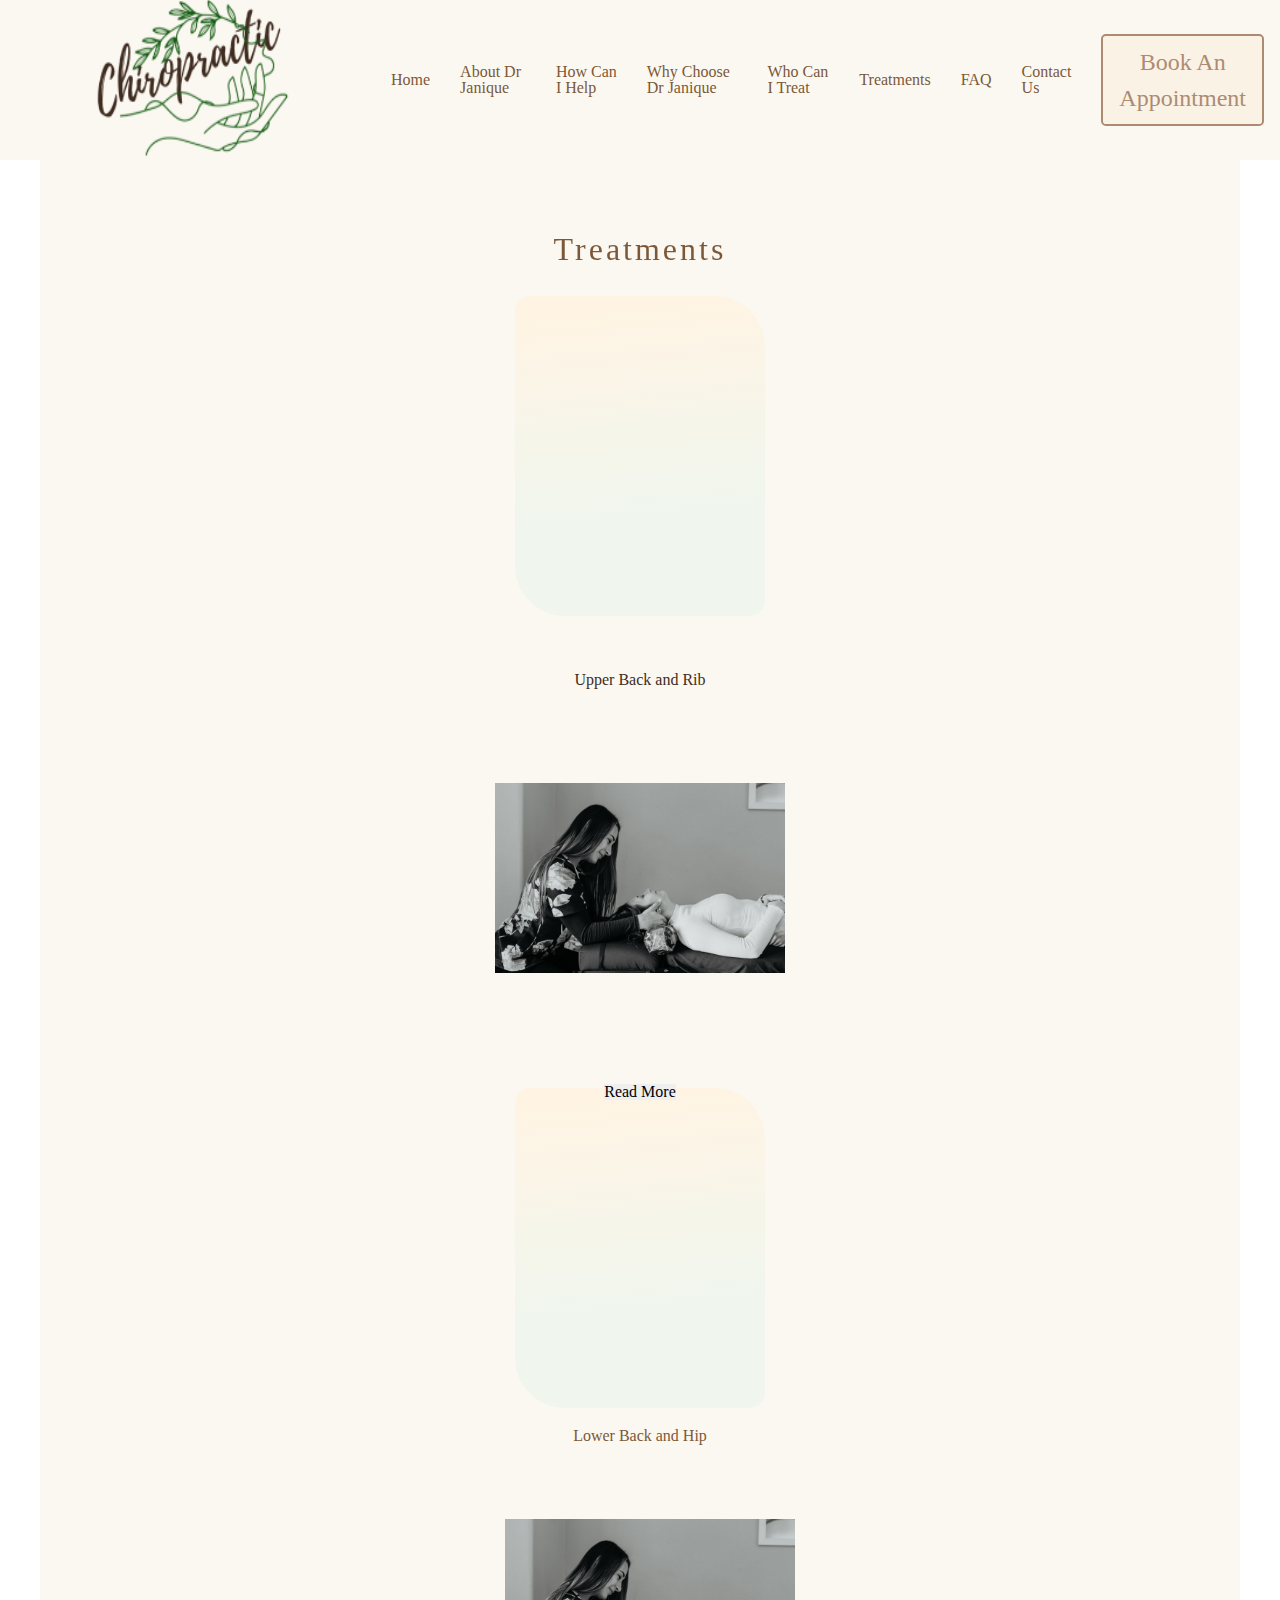
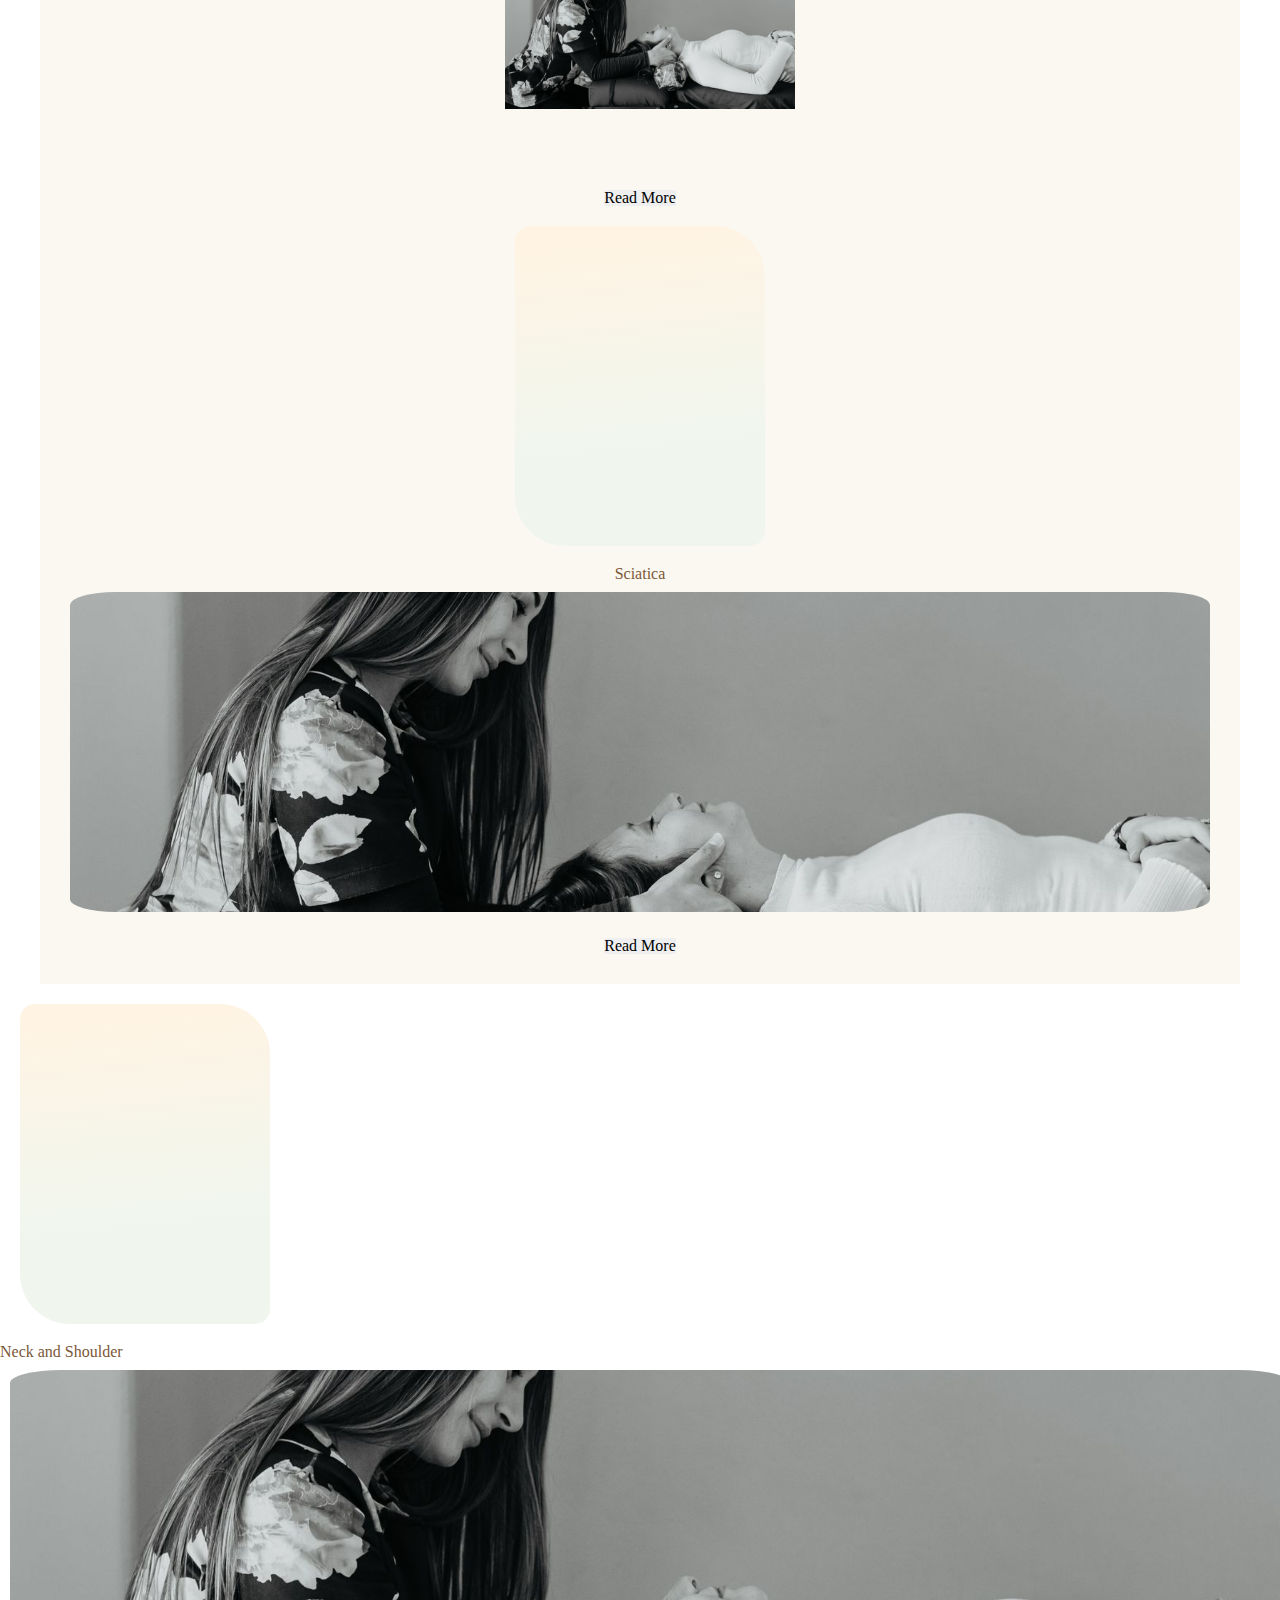
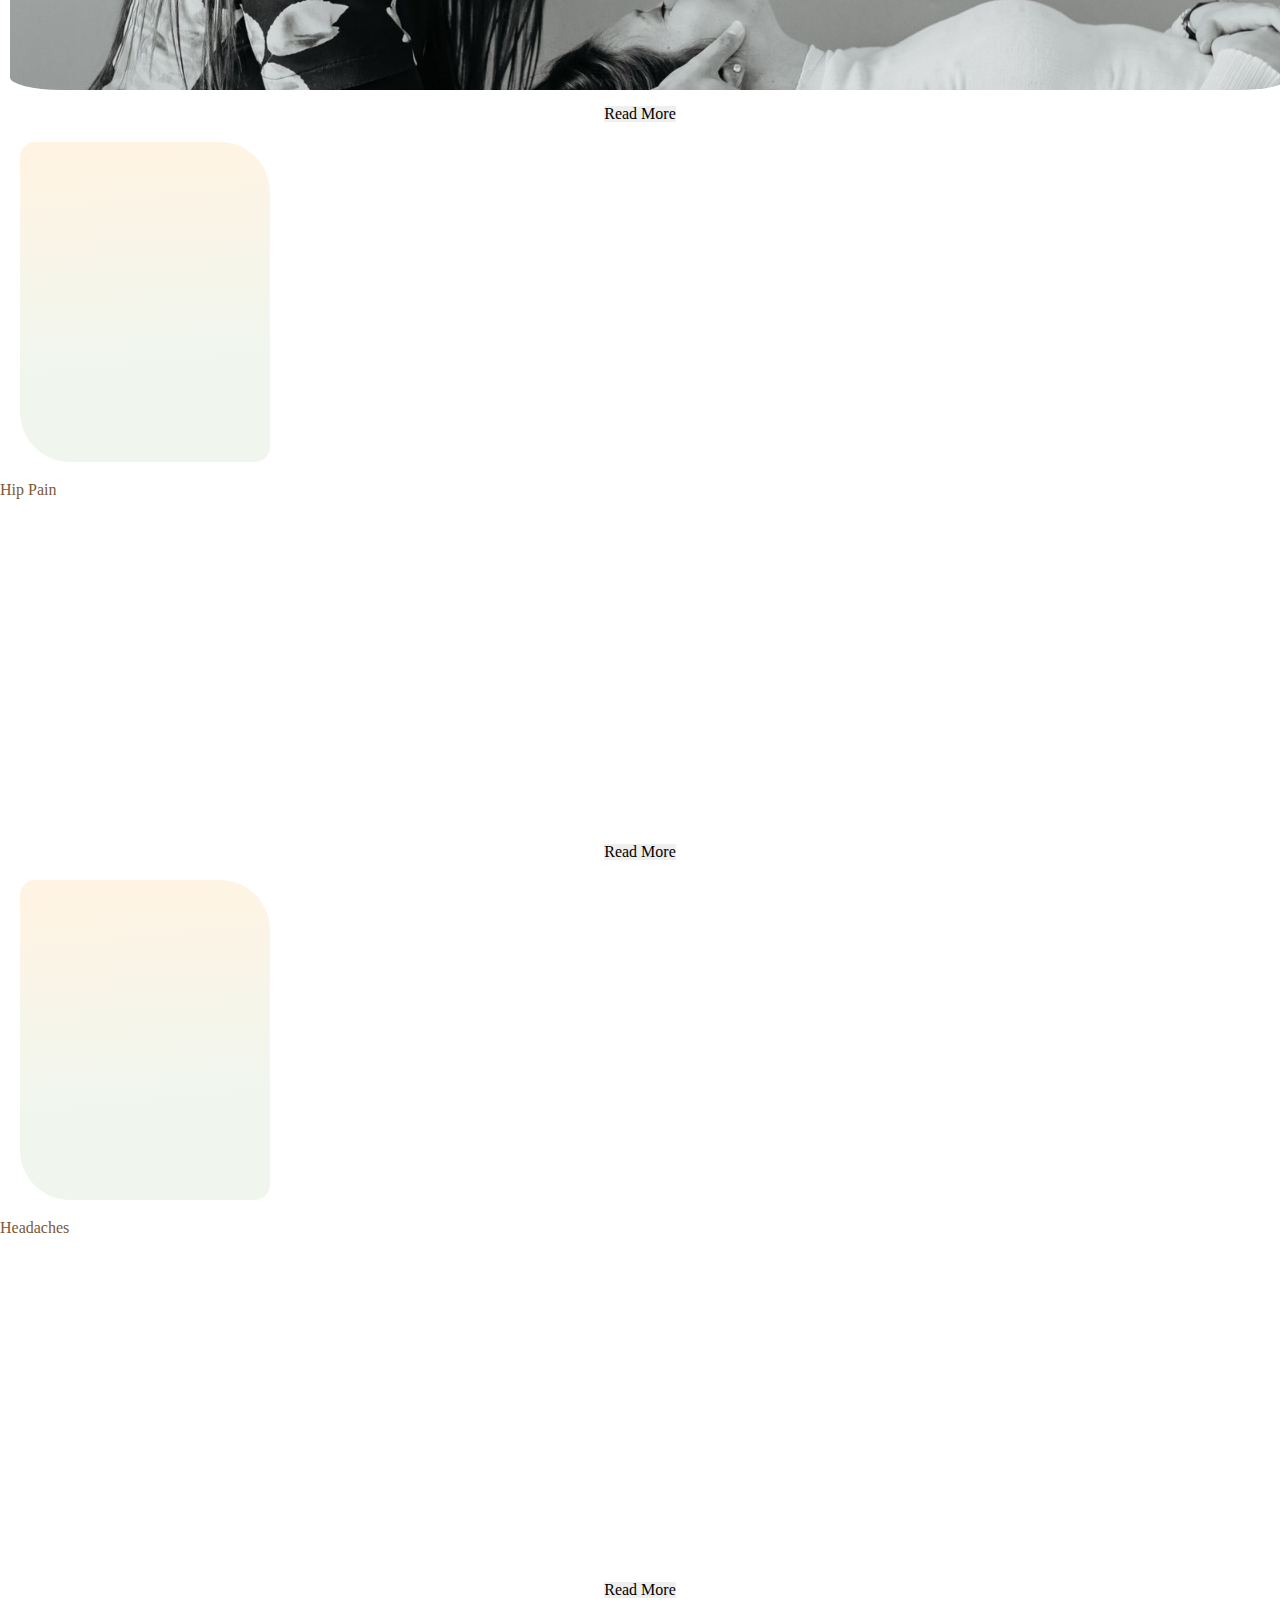
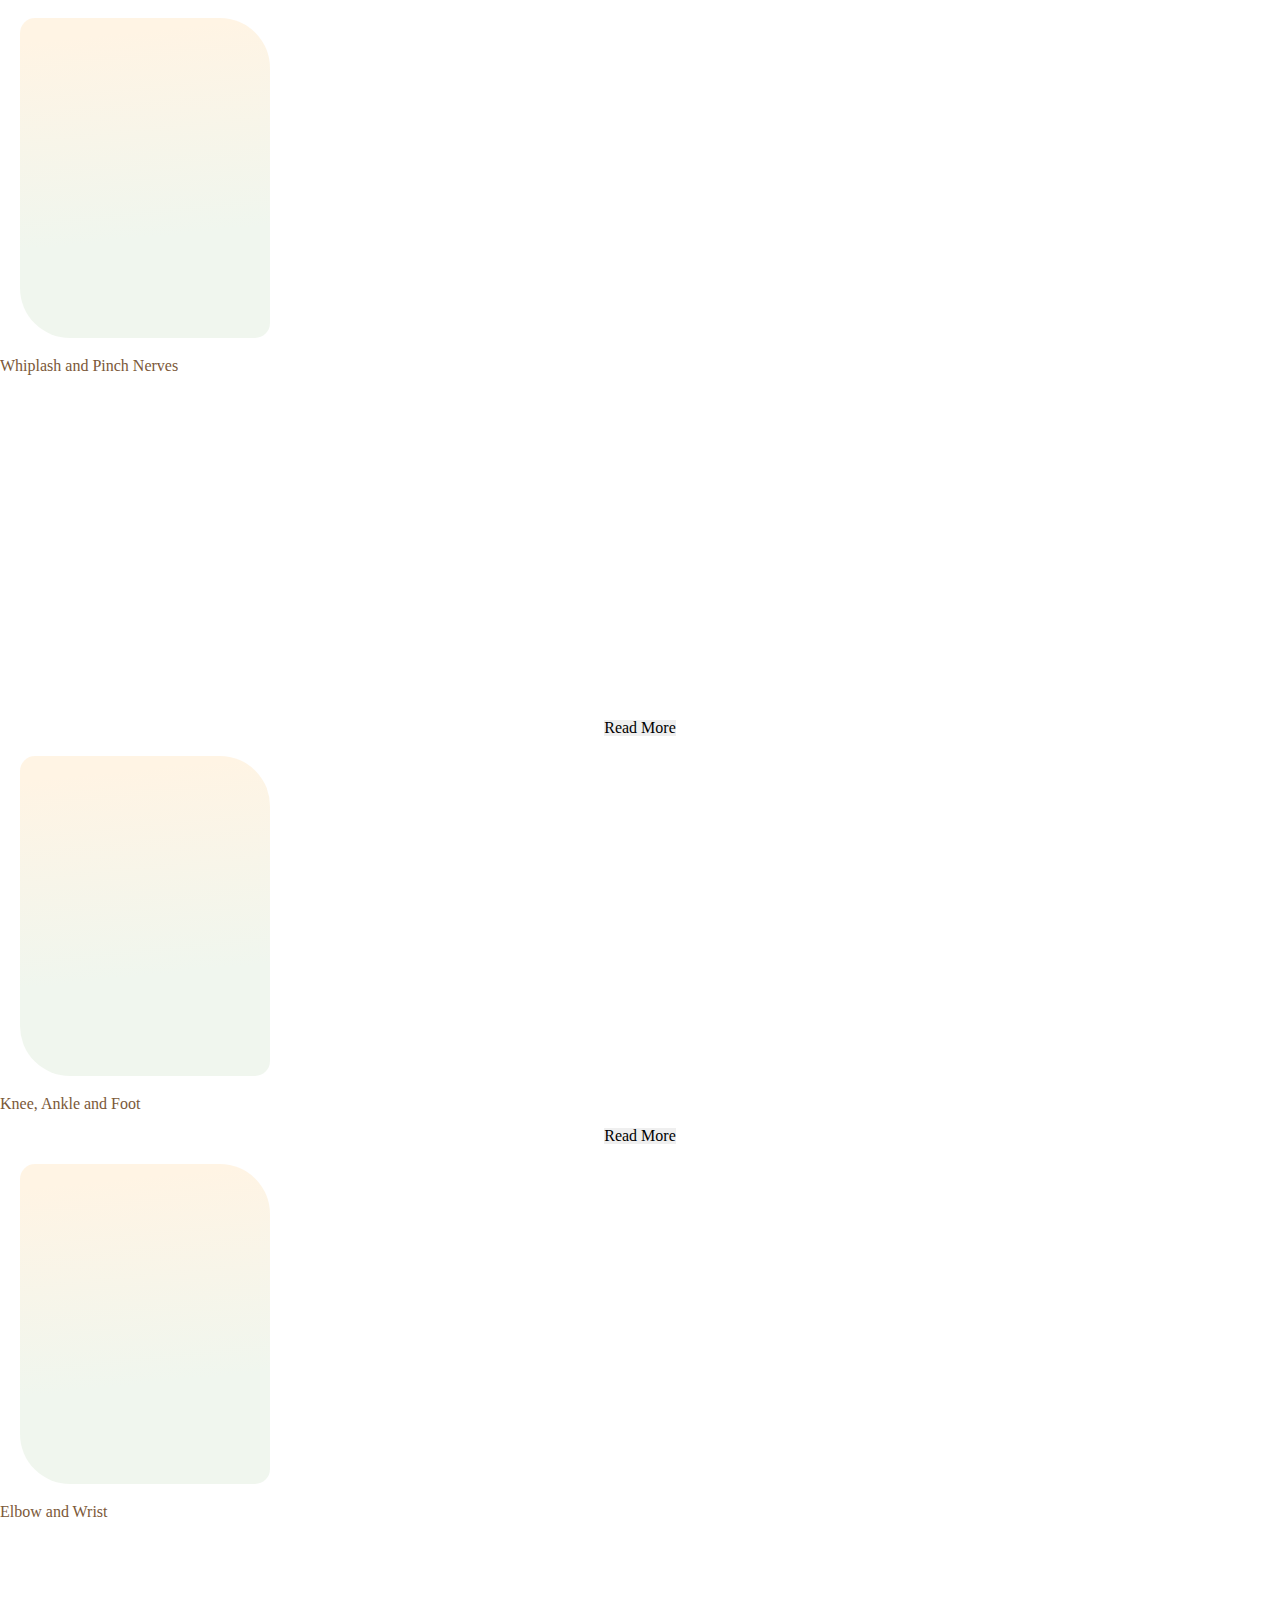
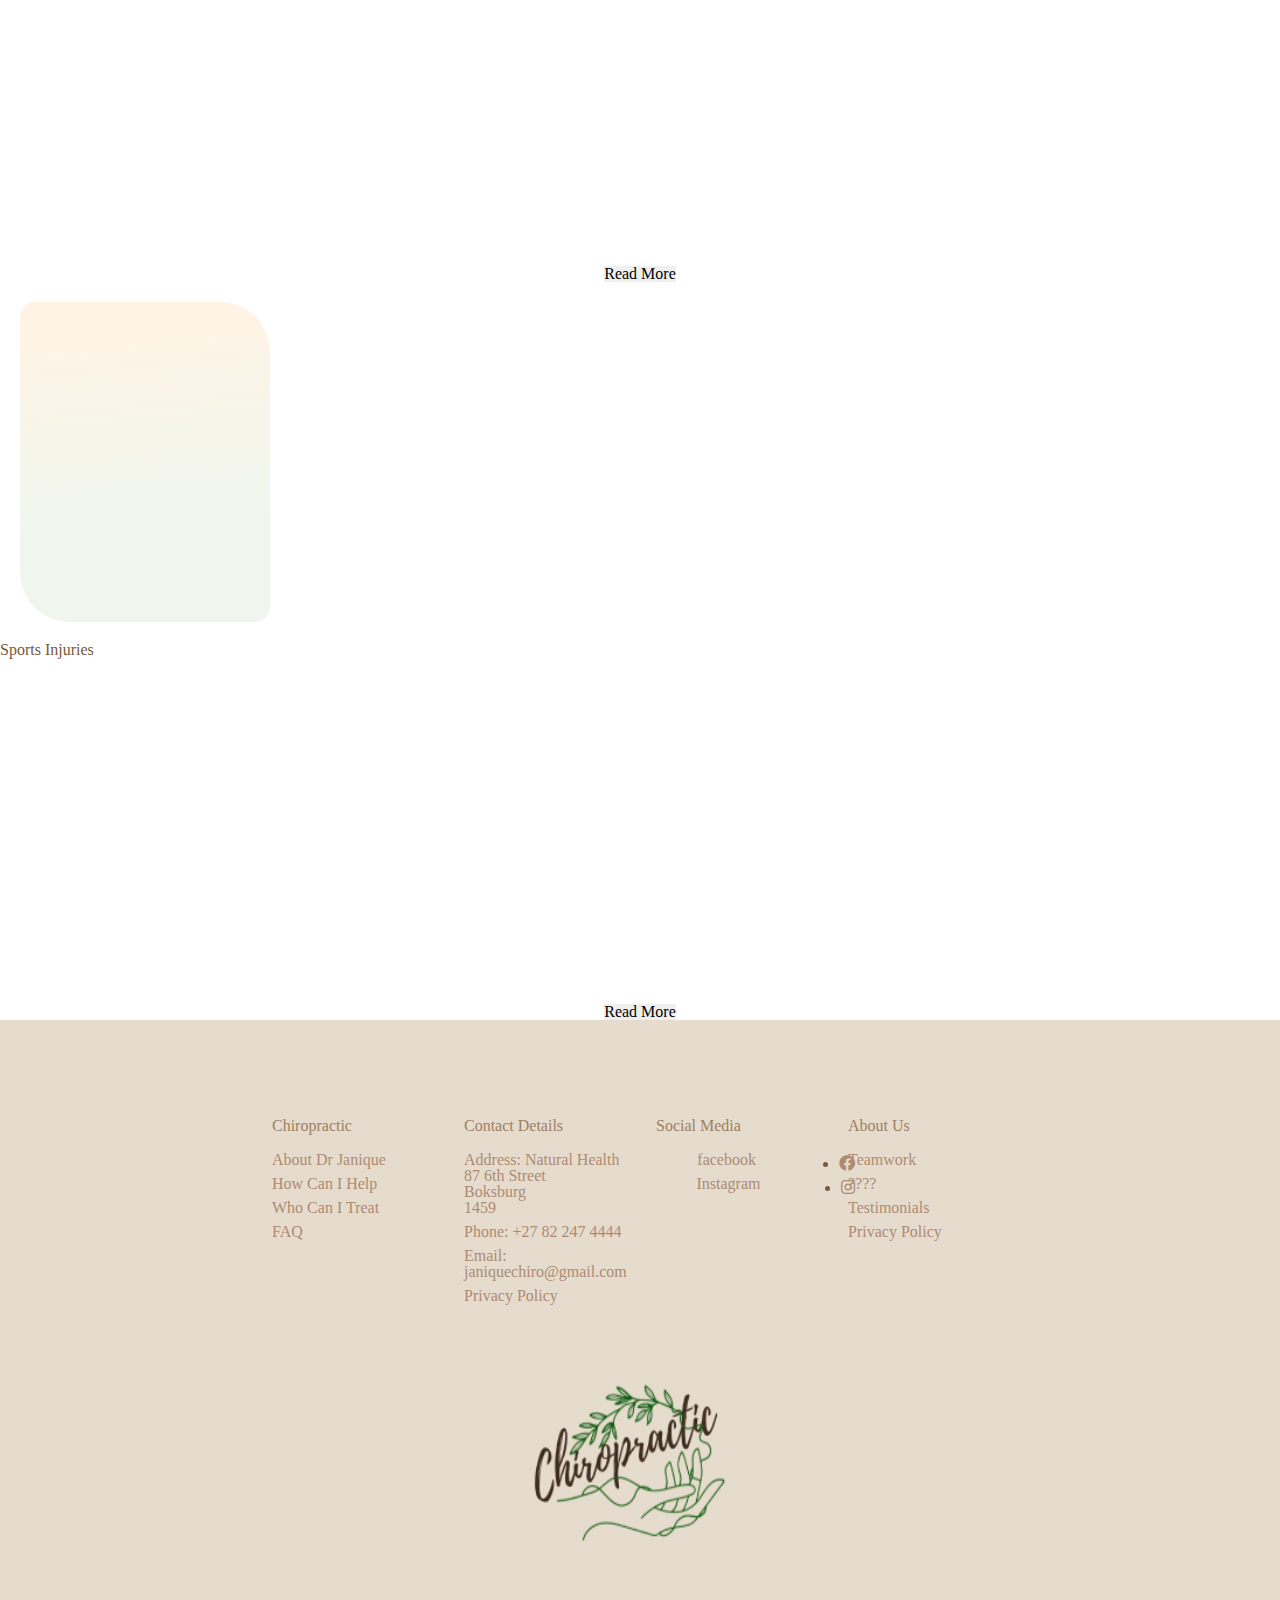
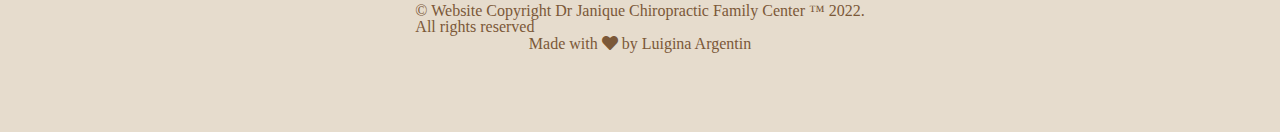
==== treatments.html @ 2810398e "Add boiler plate" ====
<!DOCTYPE html>
<html lang="en">
<head>
    <meta charset="UTF-8">
    <meta http-equiv="X-UA-Compatible" content="IE=edge">
    <meta name="viewport" content="width=device-width, initial-scale=1.0">
    <title>Chiro Website</title>
      

    <link rel="stylesheet" href="https://cdnjs.cloudflare.com/ajax/libs/twitter-bootstrap/4.6.0/css/bootstrap.min.css">
    <link rel="stylesheet" href="https://cdnjs.cloudflare.com/ajax/libs/font-awesome/5.15.4/css/all.min.css">
    <link rel="stylesheet" href="styles.css">
   
</head>

<div>
    <header>
        <!--Navbar Section-->
        <nav class="navbar">
            <div class="navbar__container">
                <a href="#home" id="navbar__logo">
                    <img id="logo" src="images/logo.png" alt="">
                </a>
                <div class="navbar__toggle" id="mobile--menu">
                    <span class="bar"></span>
                    <span class="bar"></span>
                    <span class="bar"></span>
                </div>
                <ul class="navbar__menu">
                    <li class="navbar__item">
                        <a href="#home" class="navbar__links" id="home-page">Home</a>
                    </li>
                    <li class="navbar__item">
                        <a href="#about" class="navbar__links" id="about-page">About Dr Janique</a>
                    </li>
                    <li class="navbar__item">
                        <a href="#how-can-i-help" class="navbar__links" id="how-can-i-help"> How Can I Help</a>
                    </li>
                    <li class="navbar__item">
                        <a href="#why-choose-dr-janique" class="navbar__links" id="why-choose-dr-janque">Why Choose Dr Janique</a>
                    </li>                                
                    <li class="navbar__item">
                        <a href="#who-can-i-treat" class="navbar__links" id="who-can-i-treat">Who Can I Treat</a>
                    </li> 
                    <li class="navbar__item">
                      <a href="index.html" class="navbar__links" id="treatments">Treatments</a>
                    </li> 
                    <li class="navbar__item">
                        <a href="#faq" class="navbar__links" id="faq">FAQ</a>
                    </li>
                    <li class="navbar__item">
                        <a href="#contact-details" class="navbar__links" id="contact-us">Contact Us</a>
                    </li>                           

                    <li class="btn btn-lg appointment__btn">
                        <a href="#book-an-appointment" class="" id="book-an-appointment">Book An Appointment</a>
                    </li>
                </ul>     
            </div>
        </nav> 
    </header>  
</div>





<!-- Services Section -->

<services>
    <div id="container"</div>
        <div class="main__content"</div>
        <h2>Treatments</h2>
            <div class="services"</div>
                <div class="services__wrapper"></div>
                <div class="services__wrapper--images">
                </div>

    <div class="services__card"></div>
        <p>Upper Back and Rib</p>
            <div class="services__images" id="images" src="images/spine-hip.png" alt="Spine"></div>     
                <div class="services__btn"><button>Read More</button></div>   
    </div>           
            
    
    <div class="services__card"></div>
        <p>Lower Back and Hip</p>
            <div class="services__images" img id="images" src="images/lower-back.jpg" alt="Lower Back"></div>     
                <div class="services__btn"><button>Read More</button></div>
    </div>

    <div class="services__card"></div>
        <p>Sciatica</p>
            <div class="services__images" img id="images" src="images/lower-back-hips.jpg" alt="Lower Back Hips"></div>     
                <div class="services__btn"><button>Read More</button></div>
    </div>
</div>
</services>

<!-- Services Sub -->
    <services__sub>
<div id="services__sub">          
    <div class="services__card"></div>
        <p>Neck and Shoulder</p>
            <div class="services__images" img id="images" src="images/neck-adjust.jpg" alt="Neck Adjustment"></div>     
                <div class="services__btn"><button>Read More</button></div>
    </div> 
            
    <div class="services__card"></div>
        <p>Hip Pain</p>
            <div class="services__images" img id="services" src="images/" alt="Hip Pain"></div>     
                <div class="services__btn"><button>Read More</button></div>
    </div>

    <div class="services__card"></div>
        <p>Headaches</p>
            <div class="services__images" img id="services" src="images/" alt="Headaches"></div>     
                <div class="services__btn"><button>Read More</button></div>
    </div>
 
    <div class="services__card"></div>
        <p>Whiplash and Pinch Nerves</p>
            <div class="services__images" img id="services" src="images/" alt="Whiplash and Pinched Nerves"></div>     
                <div class="services__btn"><button>Read More</button></div>
    </div>

    <div class="services__card"></div> 
        <p>Knee, Ankle and Foot</p>
            <div class="images" img id="services" src="images/" alt="Knee, Ankle and Foot"></div>  
                <div class="services__btn"><button>Read More</button></div>
    </div>
            
    <div class="services__card"></div>
        <p>Elbow and Wrist</p>
            <div class="services__images" img id="service" src="images/" alt="Elbow and Wrist"></div>     
                <div class="services__btn"><button>Read More</button></div>
    </div>

    <div class="services__card"></div>
        <p>Sports Injuries</p>
            <div class="services__images" img id="services" src="images/" alt="Sports Injuries"></div>     
                <div class="services__btn"><button>Read More</button></div>
    </div>
    </services__sub> 

</services>



    <!-- Footer Section -->
    <footer class="footer__container">
        <div class="footer__links">
            <div class="footer__link--wrapper">
                <div class="footer__link--items">
                    <h5>Chiropractic</h5>
                    <a href="/sign-up">About Dr Janique</a>
                    <a href="/sign-up">How Can I Help</a>
                    <a href="/sign-up">Who Can I Treat</a>
                    <a href="/sign-up">FAQ</a>
                </div>
                <div class="footer__link--items">
                    <h5>Contact Details</h5>
                    <a href="/sign-up">Address:  Natural Health <br> 87 6th Street <br> Boksburg <br> 1459</a>
                    <a href="/sign-up">Phone:    +27 82 247 4444</a>
                    <a href="/sign-up">Email:    janiquechiro@gmail.com</a>
                    <a href="/sign-up">Privacy Policy</a>
                </div>
            </div>

            <div class="footer__link--wrapper">
                <div class="footer__link--items">
                    <h5>Social Media</h5>
                    <ul class="social__icons">
                        <a href="/">facebook</a>
                        <li><a href="https://www.facebook.com" target="_blank"><i class="fab fa-facebook"></i></a></li>
                    </ul>
                    <ul class="social__icons">
                        <a href="/">Instagram</a>
                        <li><a href="https://www.instagram.com" target="_blank"><i class="fab fa-instagram"></i></a></li>
                   </ul>

                    
                
                </div>
                
                <div class="footer__link--items">
                    <h5>About Us</h5>
                    <a href="/sign-up">Teamwork</a>
                    <a href="/sign-up">????</a>
                    <a href="/sign-up">Testimonials</a>
                    <a href="/sign-up">Privacy Policy</a>       
                </div>
            </div>
        </div>

        <!-- <section class="social__media">
            <div class="social__media--wrap"> -->
                <div class="footer__logo">
                    <a href="/" id="footer__logo">
                        <img id="logo" src="images/logo.png" alt="">
                    </a>
                </div>
                <p class="website__rights">&#169 Website Copyright Dr Janique Chiropractic Family Center &#x2122; 2022. <br> All rights reserved </p>
                <p>Made with <i class="fa fa-heart"></i> by Luigina Argentin</p>
                
              
               
                
                
                <!-- <div class="social__icons">
                    <a href="/" class="social__icon--link" target="_blank">
                        <i class="fab fa-website"></i>
                    </a>
                    <a href="/" class="social__icon--link" target="_blank">
                        <i class="fab fa-facebook"></i>
                    </a>
                    <a href="/" class="social__icon--link" target="_blank">
                        <i class="fab fa-instagram"></i>
                    </a>
                </div> -->


            </div>    
        </section>    
    </footer>
<script src="https://cdnjs.cloudflare.com/ajax/libs/jquery/3.5.1/jquery.slim.min.js"></script>
<script src="https://cdnjs.cloudflare.com/ajax/libs/popper.js/1.16.1/umd/popper.min.js"></script>
<script src="https://cdnjs.cloudflare.com/ajax/libs/twitter-bootstrap/4.6.0/js/bootstrap.min.js"></script>
<script src="app.js"></script>     
</body>
</html>
---- styles.css ----
/*
html5doctor.com Reset Stylesheet
v1.6.1
Last Updated: 2010-09-17
Author: Richard Clark - http://richclarkdesign.com
Twitter: @rich_clark
*/

html, body, div, span, object, iframe,
h1, h2, h3, h4, h5, h6, p, blockquote, pre,
abbr, address, cite, code,
del, dfn, em, img, ins, kbd, q, samp,
small, strong, sub, sup, var,
b, i,
dl, dt, dd, ol, ul, li,
fieldset, form, label, legend,
table, caption, tbody, tfoot, thead, tr, th, td,
article, aside, canvas, details, figcaption, figure,
footer, header, hgroup, menu, nav, section, summary,
time, mark, audio, video {
    margin:0;
    padding:0;
    border:0;
    outline:0;
    font-size:100%;
    vertical-align:baseline;
    background:transparent;
}

body {
    line-height:1;
}

article,aside,details,figcaption,figure,
footer,header,hgroup,menu,nav,section {
    display:block;
}

nav ul {
    list-style:none;
}

blockquote, q {
    quotes:none;
}

blockquote:before, blockquote:after,
q:before, q:after {
    content:'';
    content:none;
}

a {
    margin:0;
    padding:0;
    font-size:100%;
    vertical-align:baseline;
    background:transparent;
}

/* change colours to suit your needs */
ins {
    background-color:#ff9;
    color:#000;
    text-decoration:none;
}

/* change colours to suit your needs */
mark {
    background-color:#ff9;
    color:#000;
    font-style:italic;
    font-weight:bold;
}

del {
    text-decoration: line-through;
}

abbr[title], dfn[title] {
    border-bottom:1px dotted;
    cursor:help;
}

table {
    border-collapse:collapse;
    border-spacing:0;
}

/* change border colour to suit your needs */
hr {
    display:block;
    height:1px;
    border:0;  
    border-top:1px solid #cccccc;
    margin:1em 0;
    padding:0;
}

input, select {
    vertical-align:middle;
}

@import url('https://fonts.googleapis.com/css2?family=Lato:ital,wght@0,400;0,700;1,400;1,700&display=swap');


/* @import url('https://fonts.googleapis.com/css2?family=Lato&display=swap');

@import url('https://fonts.googleapis.com/css2?family=Lato:ital@1&display=swap');

@import url('https://fonts.googleapis.com/css2?family=Lato:wght@700&display=swap');

@import url('https://fonts.googleapis.com/css2?family=Lato:ital,wght@1,700&display=swap'); */






* {    
    /* box-sizing: border-box; */
    margin: 0;
    padding: 0;
    border: 0;
    /* font-family: 
    "Arial, Helvetica, sans-serif";
    scroll-behavior: smooth; */
}
body {
    font-family: lato;
    color: #7b5838;

}

h2 {
    font-family: lato,
    text-transform: uppercase;
    Letter-spacing: 3px;
    color: #7b5838;
}





.navbar {
    background: #FBF8F1;
    height: 160px;
    display: flex;
    justify-content: center;
    align-items: center;
    font-size: 1rem;  
    position: sticky;
    top: 0;
    z-index: 999;
}
    
.navbar__container {
    display: flex;
    justify-content: space-between;
    height: 80px;
    z-index: 1;
    width: 100%;
    max-width: 1300px;
    margin: 0 auto;
}

#logo {
    height: 275px;
    width: 375px;
    border-radius: 100%;
}

#navbar__logo { 
    background-color: #FBF8F1;
    display: flex;
    align-items: center;
    cursor: pointer;
} 

.navbar__menu { 
    display: flex;
    align-items: center;
    list-style: none;  
}

.navbar__item {
    height: 90px;
    float: right;
    margin-right: 30px;
}

.navbar__links {
    color:  #7b5838;
    display: flex;
    align-items: center;
    justify-content: center;
    /* width: 80px; */
    text-decoration: none;
    height: 100%;
    transition: all 0.3s ease;
}

.navbar__btn {
    display: flex;
    justify-content: center;
    align-items: center;
    padding: 0 1rem;
    width: 50%;
}

.navbar__links:hover {
    color: #B99873;
    text-decoration: none;
    transition: all 0.3s ease;
}   

/* @media screen and (max-width: 960px) {
    .navbar__container {
        display: flex;
        justify-content: space-between;
        height: 80px;
        z-index: 1;
        width: 100%;
        max-width: 1300px;
        padding: 0;
    } 

    .navbar__menu {
        display: grid;
        grid-template-columns: auto;
        margin: 0;
        width: 100%;
        position: absolute;
        top: -1000px;
        opacity: 1;
        transition: all 0.5s ease;
        z-index: -1;
    }
        
    .navbar__menu.active {
        background: #dcd2c3;
        top: 100%;
        opacity: 1;
        transition: all 0.5s ease;
        z-index: 99;
        height: 80vh;
        font-size: 1.6rem;
    }  
        
    #navbar__logo {
        padding-left: 25px;
    }

    .navbar__toggle .bar {
        width: 25px;
        height: 3px;
        margin: 5px auto;
        transition: all 0.3s ease-in-out;
        background: #7b5838;
    }

    .navbar__item {
        width: 100%;
    }

    .navbar__links {
        text-align: center;
        padding: 2rem;
        width: 100%;
        display: table;
    }

    #mobile__menu {
        position: absolute;
        top: 20%;
        right: 5%;
        transition: translate(5%, 20%);
    }

    .navbar__toggle .bar {
        display: block;
        cursor: pointer;
    }  
    
    #mobile--menu.is-active .bar:nth-child(2) {
        opacity: 0;
    }

    #mobile--menu.is-active .bar:nth-child(1) {
    transform: translateY(8px) rotate(45deg);
    }

    #mobile--menu.is-active .bar:nth-child(3) {
        transform: translateY(-8px) rotate(-45deg);    
    }
} */

/* Hero Section */
.hero {
    background: #e6dccd;
    padding: 30px 0;
}

.hero__container {
    display: flex;
    flex-direction: column;
    justify-content: right;
    align-items: center;
    max-width: 1200px;
    margin: auto;
    height: 90%;
    text-align: center;
    padding: 30px;
}

.iframe__container {
    position: relative;
    width: 100%;
    padding-bottom: 56.25;
    height: 0;
}

.iframe__container iframe {
    position: absolute;
    top: 0;
    left: 0;
    width: 560%;
    height: 315%;
}    

.hero__heading {
    font-size: 60px;
    font-family: "Arial, Helvetica, sans-serif";
    margin-bottom: 46px;
    color: #7b5838;
}

.hero__heading span {
    background: #E7DCCD;
    background-size: 100%;
    -webkit-background-clip: text;
    -moz-background-clip: text;
    -webkit-text-fill-color: transparent;
    -moz-text-fill-color: transparent;
}

.hero__description {
    font-size: 40px;
    color: #7b5838;
    margin-top: 40px;
}



/* @media screen and (max-width: 768px) {
    .hero__heading {
        font-size: 60px;
        }

    .hero__description {
        font-size: 40px;
        }
} */

/* About Section */

#about {
    height: 850px;
    width: 100%;
    padding-left: 20px;
    background-color: red;
}

#left-about {
    padding-top: 50px;
    width: 23%;
    float: left;
}

#right-about {
    padding-top: 40px;
    width: 23%;
    float: right;
  }

#center-about {
    width: 50%;
    margin: 0 auto;
    
  }  


.left-about-heading {
    float: right;
    width: 90%;
    line-height: 20px;
    clear: both;
    margin-bottom: 50px;
}

.left-about-heading h2 {
    text-align: left;
}

.left-about-heading p {
    text-align: left;
}

.right-about-heading {
    width: 90%;
    float: left;
    line-height: 20px;
    clear: both;
    margin-bottom: 50px;
}

.right-about-heading h2 {
    text-align: right;
}

.right-about-heading p {
    text-align: right;
}
  
#intro {
    margin: 150px 0;
    text-align: center;
    font-size: 80px;
    font-weight: 400%;
    padding-top: 30px;
    padding-bottom: 20px;
}

#circle-container {
    width: 750px;
    height: 750px;
    padding: 20px;
    border-style: solid;
    border-color: #cccccc;
    border-width: 3px;
    border-radius: 50%;
    margin: 0 auto; 
} 

#circle-cover-bg {
    background: url("images/DrJanique.jpg") no-repeat center center;
    height: 100%;
    width: 100%;
    border-radius: 50%;
}


/* Information Section */

#info__heading h2 {
    text-align: center;
    font-size: 40px;
    color: #7b5838;
    margin-top: 40px;
    } 

#images {
    background-image: url("images/Adjustment.jpg");
    background-repeat: no-repeat;
    background-size: 100%;
    background-position: center;
    width: 100%;
    }

.info__images {
    width: 100%;
    height: 800px;
    float: left;
    padding: 30px 0 0 10px;
    text-align: center;
    margin: 2px;                     
    }   
    
#info__sub div{
    color: #7b5838;
    background-color: rgba (0,0,0,.06);
    width: 16%;
    height: 300px;
    float: left;
    padding-top: 30px;
    padding-left: 0px;
    text-align: center;
    margin: 2px;   
    }
 

/* Services Section */

#container {
    background-color: #FBF8F1;
    display: flex;
    flex-direction: column;
    justify-content: right;
    align-items: center;
    max-width: 1200px;
    margin: auto;
    height: 90%;
    text-align: center;
    padding: 30px;
} 


.main__content h2 {
    text-align: center;
    font-size: 40px;
    color: #7b5838;
    margin-top: 40px;
    } 


.services{
    color: #3f2c21;
    width: 100%;
    height: 800px;
    display: grid;
    grid-template-columns: 80px 200px auto; 
    justify-content: space-evenly;
    gap: 20px;      
    display: flex;
    flex-direction: column;
    justify-content: center;
    align-items: center;
}

.services__wrapper {
    display: grid;
    grid-template-columns: auto;
    grid-template-rows: auto;
} 

.services__wrapper--images {
    margin: 0 auto;
    width: 100%;
}

.services__card {
    margin: 20px;
    height: 200px;
    width: 250px;
    border-radius: 15px 50px;
    text-align: bottom;
    flex-flow: row wrap;
    justify-content: space-between;
    align-items: center;
    align-content: space-between;
    height: 35%;
    padding: 10rem 0;
    background-image: linear-gradient( 174.2deg,  rgba(255,244,228,1) 7.1%, rgba(240,246,238,1) 67.4%); 
    transition: 0.3s ease-in;
} 

.services__images {   
    margin: 10px;
    border-radius: 4%;
    display: flex;
    flex-flow: row wrap;
    justify-content: space-between; 
    align-items: grid;
    align-content: space-between;
    height: 35%;
    padding: 10rem 0;
    flex-direction: column; 
    justify-content: center;   
} 

.services__images:hover {
    background-size: 100%;
}


.services__card p {
    text-align: top;
    margin-top: 10px;
    font-size: 16px;
} 

.services__btn {
    display: flex;
    justify-content: center;
    margin-top: 16px;
}

.services__card button {
    color: #3f2c21;
    padding: 5px 10px;
    border: none;
    outline: none;
    border-radius: 4px;
    background: #dcd2c3;
    font-size: 1rem;
}



.services__card button:hover {
    cursor: pointer;
}

.services__card:hover {
    transform: scale(1.075);
    transition: 0.3s ease-in;
    cursor: pointer;
}

#services__sub div {
    
.services__card:nth-last-child(1) {
    background-image: url(images/spine-hip.png);
}

.services__card:nth-last-child(2) {
    background-image: url(images/lower-back.jpg);
}   

.services__card:nth-last-child(3) {
   background-image: url(images/lower-back-hips.jpg);
}

.services__card:nth-last-child(4) {
    background-image: url(neck-adjustment.jpg);
}

.services__card:nth-last-child(5) {
  background-image: url();
}    

.services__card:nth-last-child(6) {
   background-image: url();
}

.services__card:nth-last-child(7) {
   background-image: url();
}

.services__card:nth-last-child(8) {
    background-image: url();
} 
}

/* @media screen and (max-width: 1300px) {
.services__wrapper {
    grid-template-columns: auto;
    }
}

@media screen and (max-width: 760px) {
.services__wrapper {
    grid-template-columns: auto;
    }
} */

/* Feature Section */
.main__content h1 {
    font-size: 2rem;
    background-color: #7b5838;  
    background-size: 100%;
    -webkit-background-clip: text;
    -moz-background-clip: text;
    -webkit-text-fill-color: transparent;
    -moz-text-fill-color: transparent;
    text-transform: uppercase;
    margin-bottom: 32px;
}

.main__content h2 {
    font-size: 2rem;
    background: #7b5838;  /* fallback for old browsers */
    background-size: 100%;
    -webkit-background-clip: text;
    -moz-background-clip: text;
    -webkit-text-fill-color: transparent;
    -moz-text-fill-color: transparent;
}

.main__content p {
    margin-top: 1rem;
    font-size: 1rem;
    font-weight: 500;
}

.appointment__btn {
    font-size: 1.5rem;
    color: #AD8B73;
    background-color: #faf3e5;
    border: 2px solid #AD8B73;
}

.appointment__btn a {
    color: #AD8B73;
    position: relative;
    z-index: 2;
    text-decoration: none;
}

.appointment__btn:hover {
    background-color: #f6e9cf;
}

.main__btn {
    color: #AD8B73;
    font-size: 1.5rem;
    background-color: #f6e9cf;
    border: 2px solid #AD8B73;
}

.main__btn a {
    color: #AD8B73;
    position: relative;
    z-index: 2;
    text-decoration: none;
}

.main__btn a:hover {
    color: #AD8B73;
}

.main__btn:hover {
    color: #AD8B73;
    background-color: #faf3e5;
    border: 2px solid #AD8B73;
}

.main__img--container {
    text-align: center;
}

.main__img--card {
    margin: 10px;
    height: 300px;
    width: 300px;
    border-radius: 4%;
    display: flex;
    flex-direction: column;
    justify-content: center;
}

#card-2 {
    background: #DFD9D2;  /* fallback for old browsers */
    background: -webkit-linear-gradient(to right, #DFD9D2, #979083);  /* Chrome 10-25, Safari 5.1-6 */
    background: linear-gradient(to right, #DFD9D2 #b29f94,); /* W3C, IE 10+/ Edge, Firefox 16+, Chrome 26+, Opera 12+, Safari 7+ */;
}

/* @media screen and (max-width: 1100px) {
    .main__container {
        display: grid;
        grid-template-columns: 1fr;
        align-items: center;
        justify-content: center;
        width: 100%;
        margin: 0 auto;
        height: 90%;
    } 

    .main__img--container {
        display: flex;
        justify-content: center;
    }

    .main__img--card {
        height: 425px;
        width: 425px;
    }

    .main__content {
        text-align: center;
        margin-bottom: 4rem;
    }

    .main__content h1 {
        font-size: 2.5rem;
        margin-top: 2rem;
    }

    .main__content h2 {
        font-size: 3rem;
    }

    .main__content p {
        margin-top: 1rem;
        font-size: 1.5rem;
    }
}

@media screen and (max-width: 480px) {
    .main__img--card {
        width: 250px;
        height: 250px;
    }

    .main__content h1 {
        font-size: 2rem;
        margin-top: 3rem;
    }

    .main__content h2 {
        font-size: 2rem;
    }

    .main__content p {
        margin-top: 2rem;
    }

    .main__btn {
        padding: 12px 36px;
        margin: 2.5rem 0;
    }
}  */

/* Footer CSS */  
.footer__container {
    background-color: #e6dccd;
    padding: 5rem 0;
    display: flex;
    
    flex-direction: column; 
    justify-content: center;
    align-items: center;
}

#footer__logo {
    height: 50%;
    width: 100%;
    border-radius: 100%;
    color: #FDF6EC;
    display: flex;
    align-items: center;
    cursor: pointer;
    text-decoration: none;
    font-size: 2rem;
}

.footer__links {
    width: 100%;
    max-width: 1000px;
    display: flex;
    justify-content: center;
}

.footer__link--wrapper {
    display: flex;
}

.footer__link--items {
    display: flex;
    flex-direction: column;
    align-items: flex-start;
    margin: 16px;
    text-align: left;
    width: 160px;
    box-sizing: border-box;
}

.footer__link--items h5 {
    margin-bottom: 16px;
    color: #9D8063;
}

.footer__link--items a {
    color: #AD8B73;
    text-decoration: none;
    margin-bottom: 0.5rem;
    transition: 0.3 ease-out;
}
   
.footer__link--items a:hover {
    color: #AD8B73;
    transition: 0.3 ease-out;
}

.social__icon--link {
    color: #C9B29C;
    font-size: 24px;
}

.social__media {
    max-width: 1000px;
    width: 100%;
}

.social__media--wrap {
    display: flex;
    justify-content: space-between;
    align-items: center;
    width: 90%;
    max-width: 1000px;
    margin: 40px auto 0 auto;
}

.social__icons {
    display: flex;
    justify-content: space-around;
    align-items: center;
    width: 240px;
}

.website__rights {
    color: #7b5838; 
}

/* @media screen and (max-width: 820px) {
    .footer__links {
        padding: 2rem;
    }
    #footer__logo {
        margin-bottom: 2rem;
    }
    
    .website__rights {
        margin-bottom: 2rem;
    }
    
    .footer__link--wrapper {
        flex-direction: column;
    }
    .social__media--wrap {
        flex-direction: column;
    }
}

@media screen and (max-width: 480px) {
    .footer__links--items {
        margin: 0;
        padding: 10px;
        width: 100%;
    } 
}  */










/* .main__container {
    display: grid;
    grid-auto-flow: column;
    justify-items: right left;
    background-color: #7b5838;
    padding: 0rem 0;  
    width: 80%;
    height: 500%;
}

.main__content {
    width: 100%;
}

.main__content h1 {
    font-size: 4rem;
    background-color:#fbf8f1;  
    background-size: cover;
    -webkit-background-clip: text;
    -moz-background-clip: text;
    -webkit-text-fill-color: transparent;
    -moz-text-fill-color: transparent;
    text-align: center;
    margin-top: 20px;
    margin-bottom: 10rem;
    font-size: 4rem;
}

.main__content h2 {
    font-size: 2rem;
    align-items: center;
    background: #7b5838;  
    background-size: 100%;
    -webkit-background-clip: text;
    -moz-background-clip: text;
    -webkit-text-fill-color: transparent;
    -moz-text-fill-color: transparent; 
}
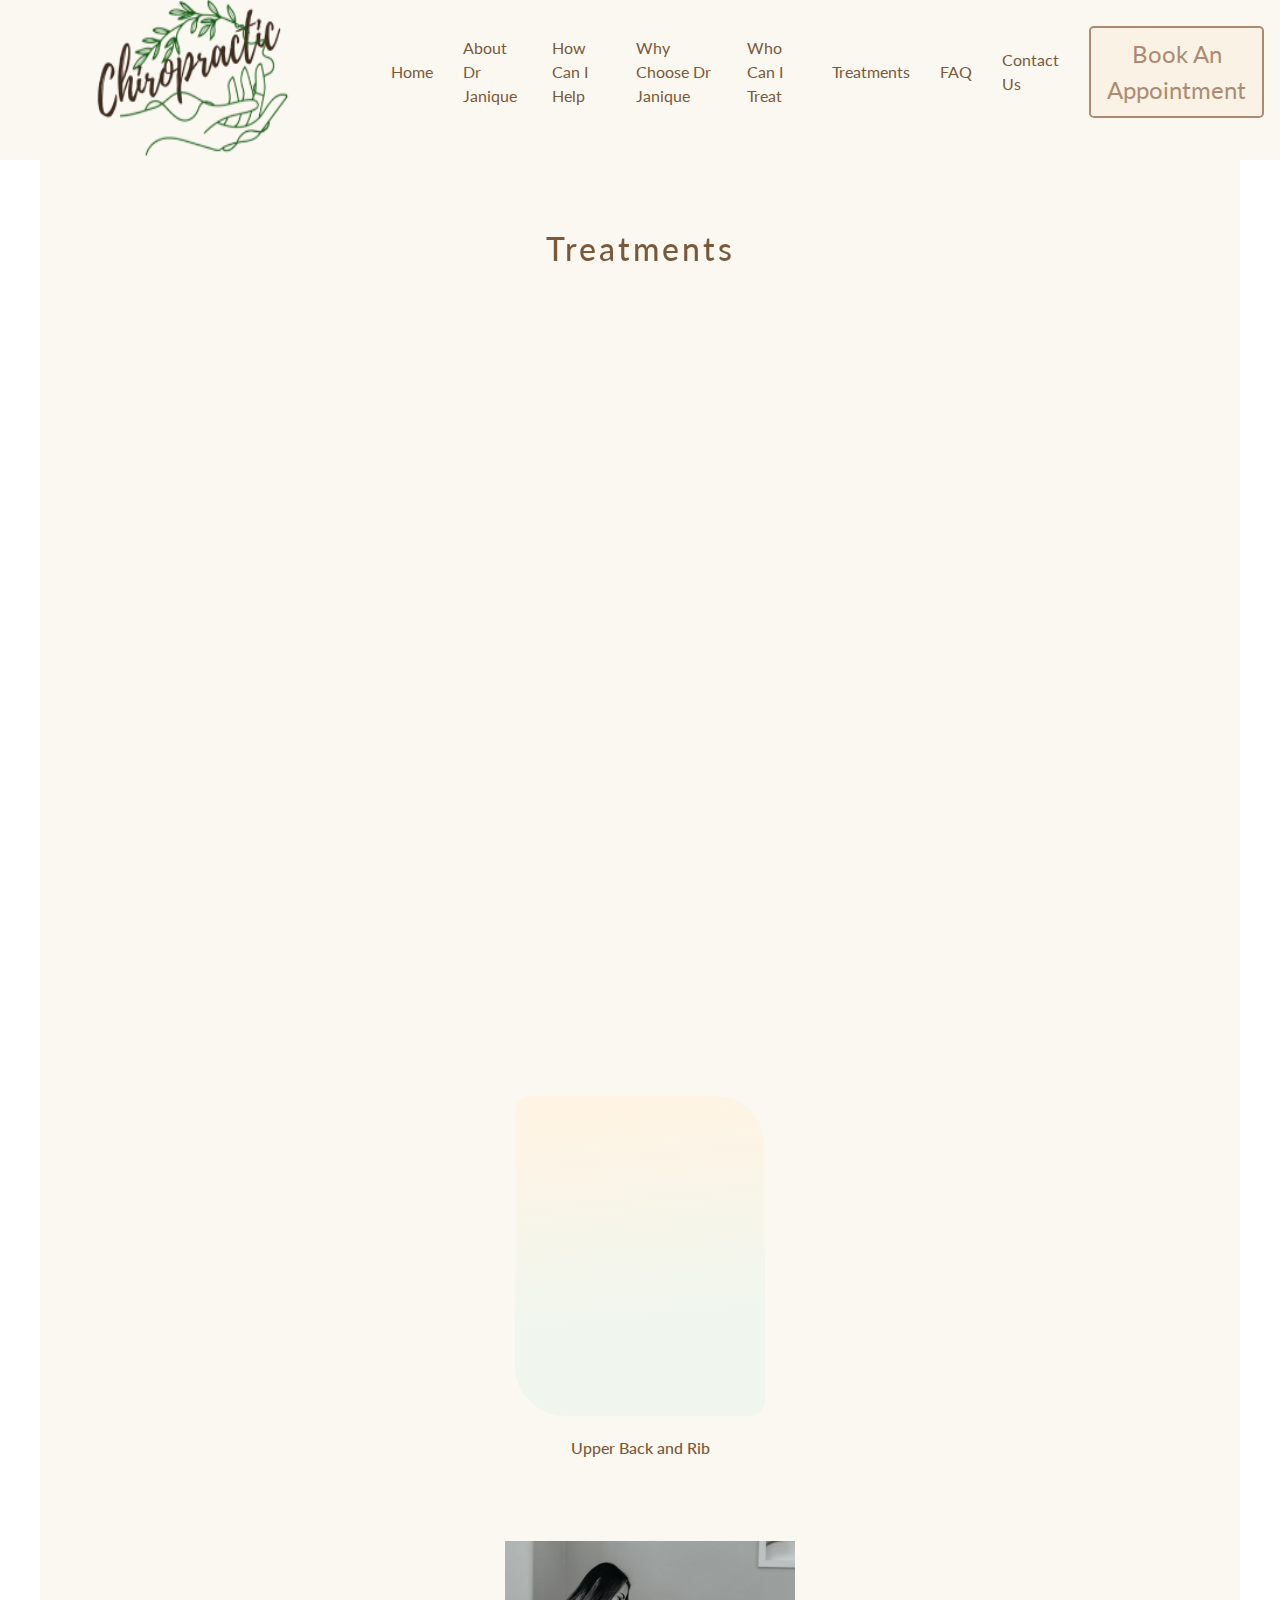
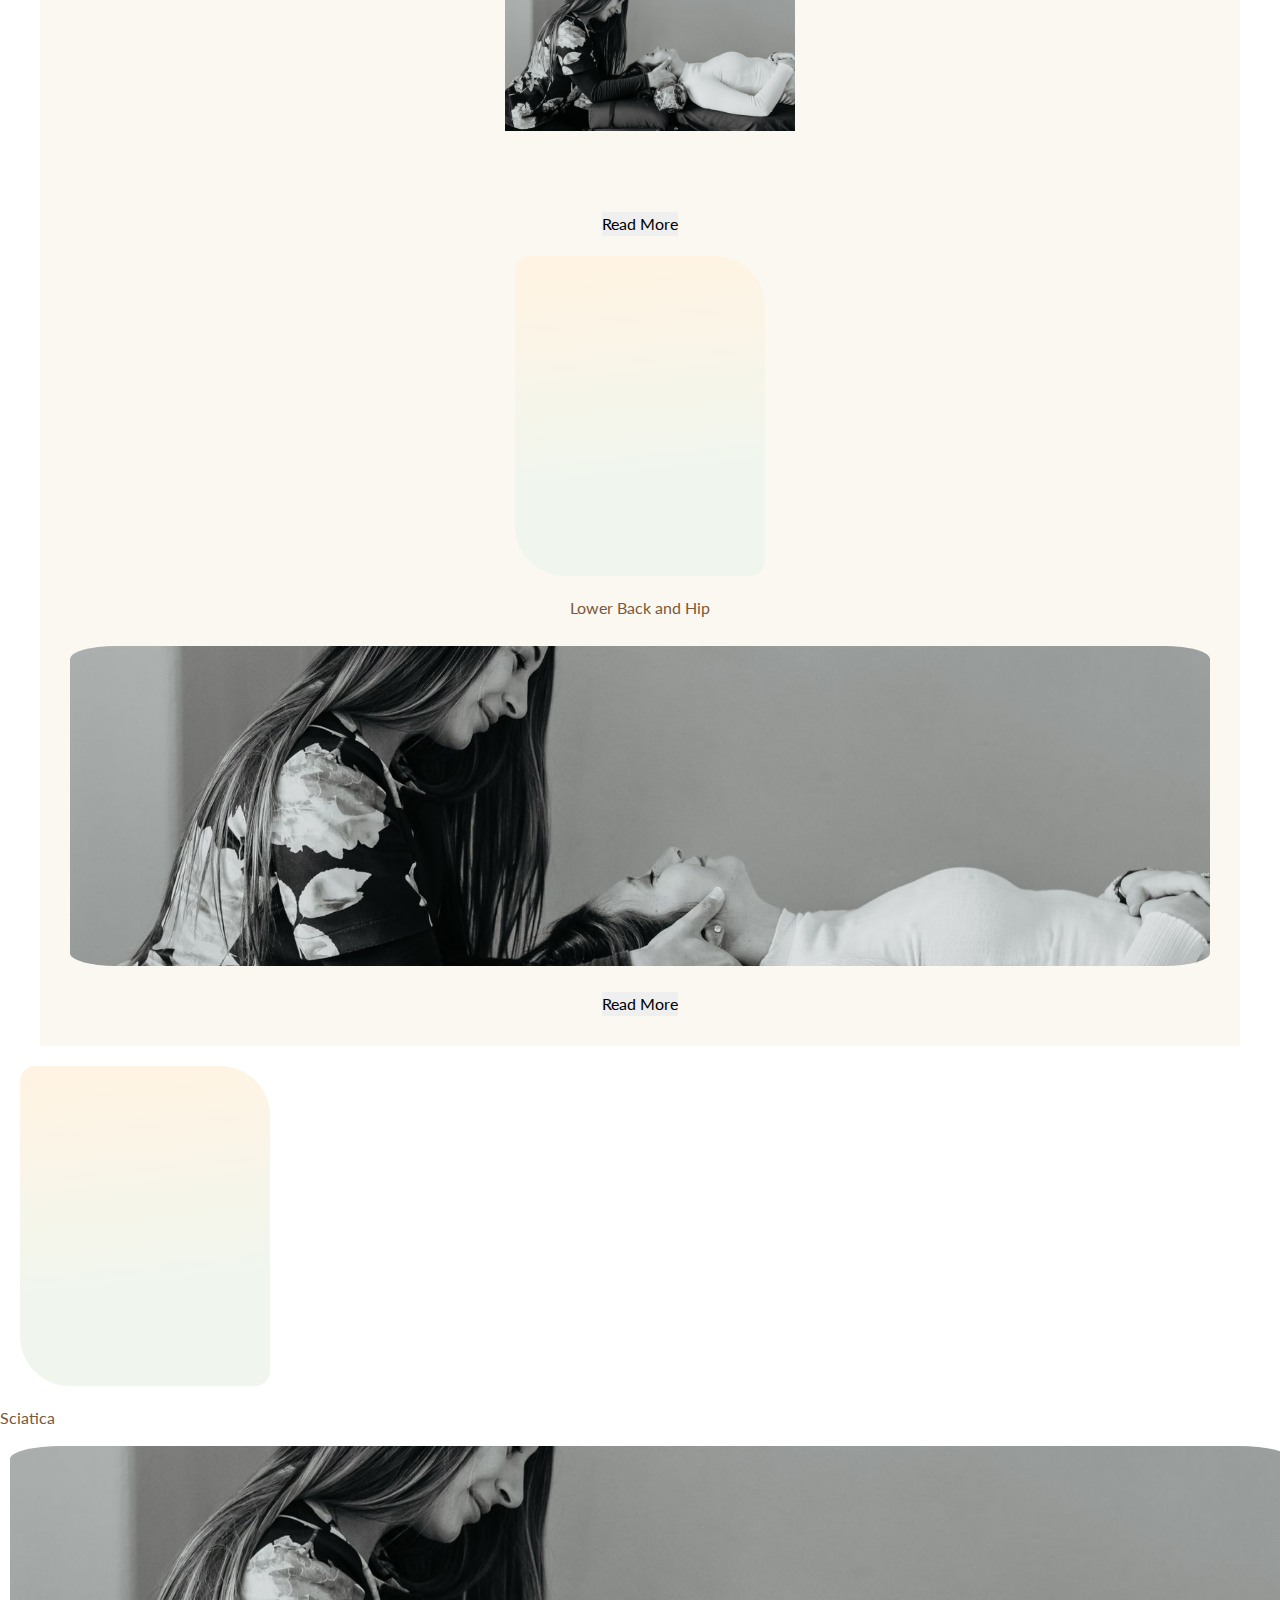
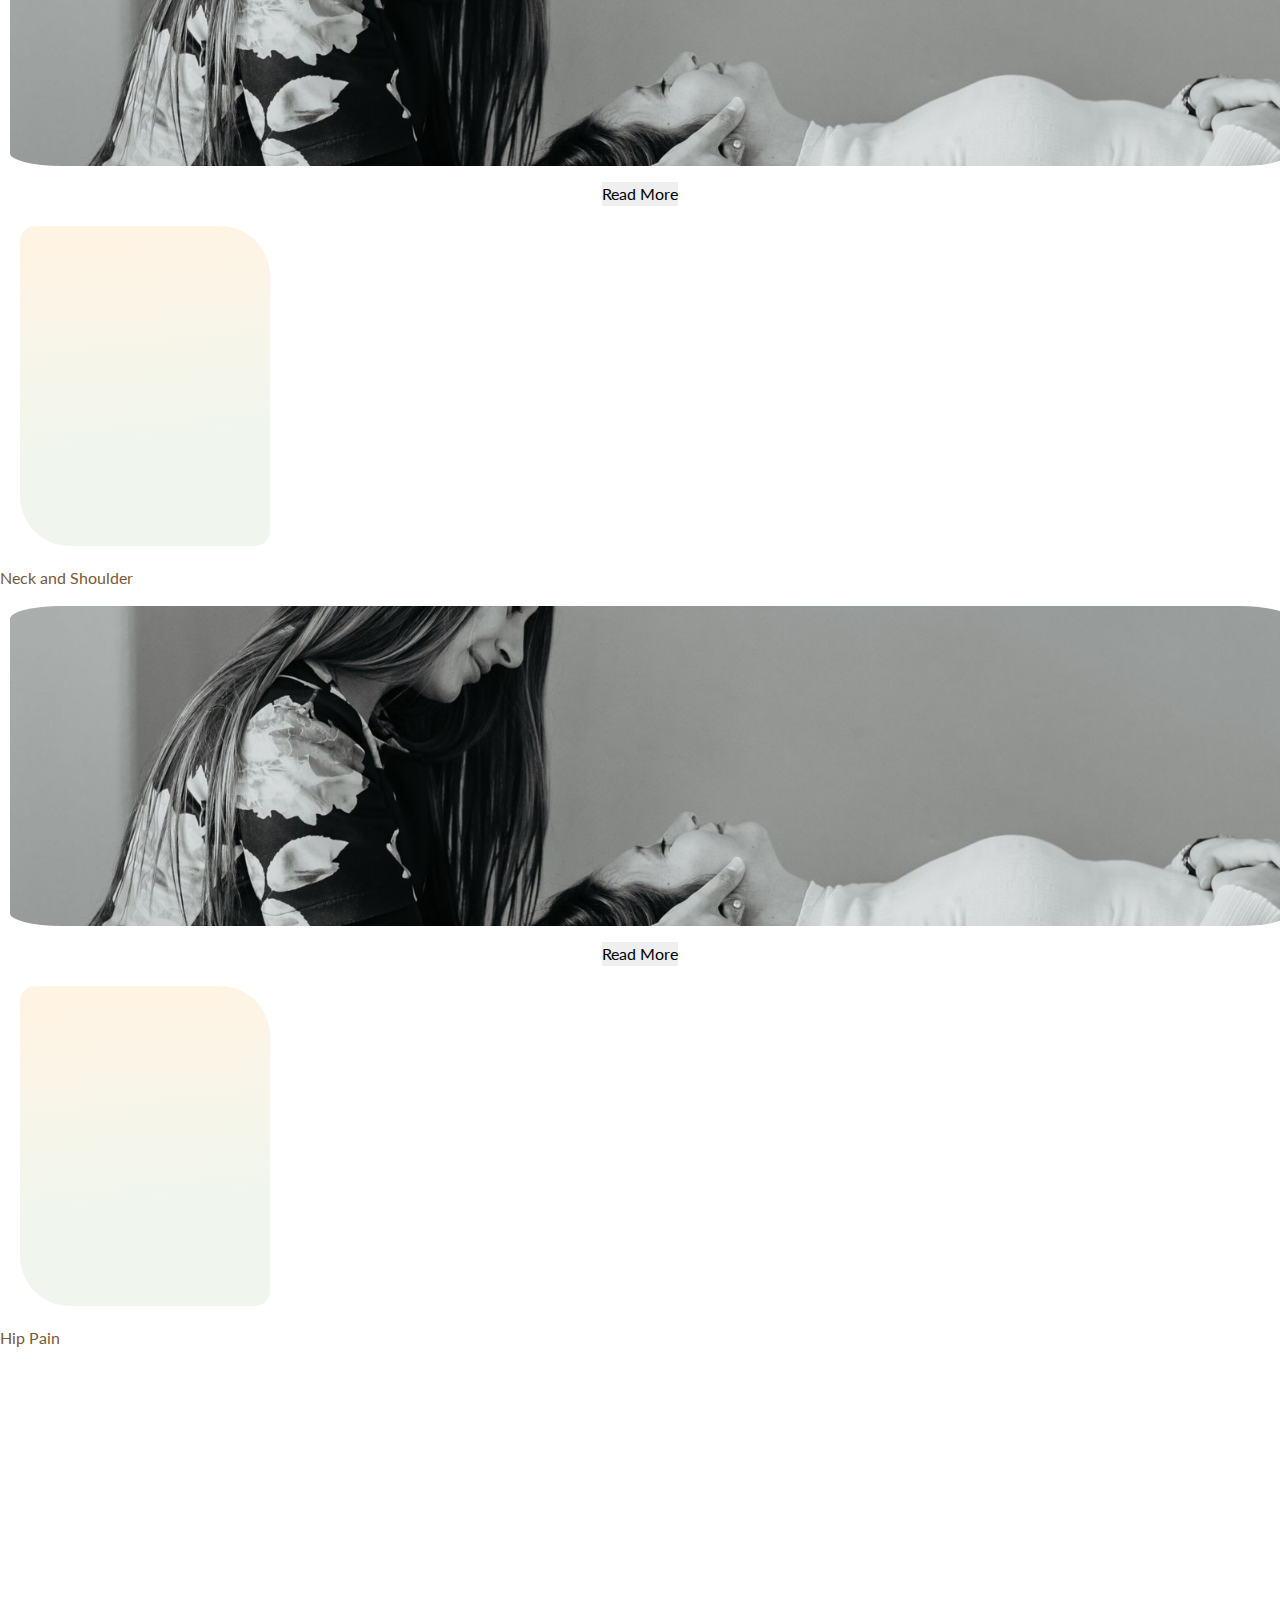
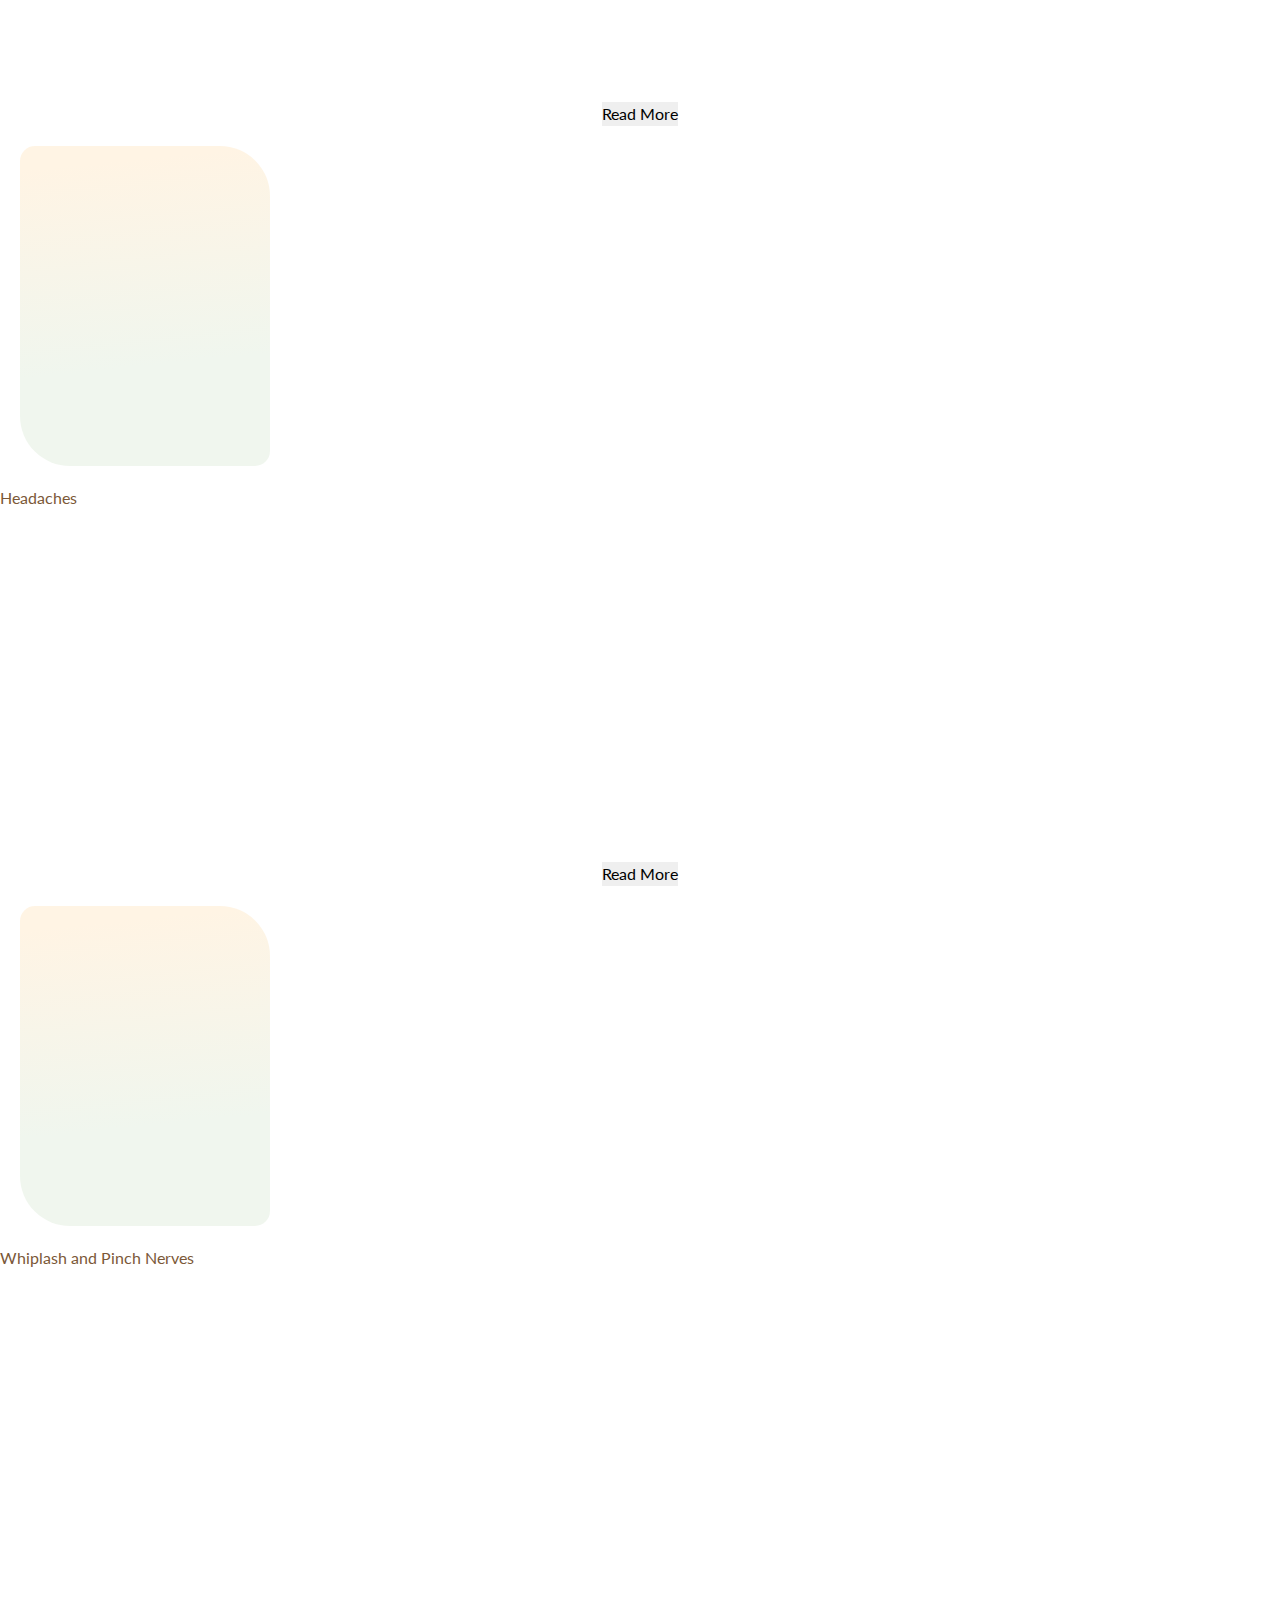
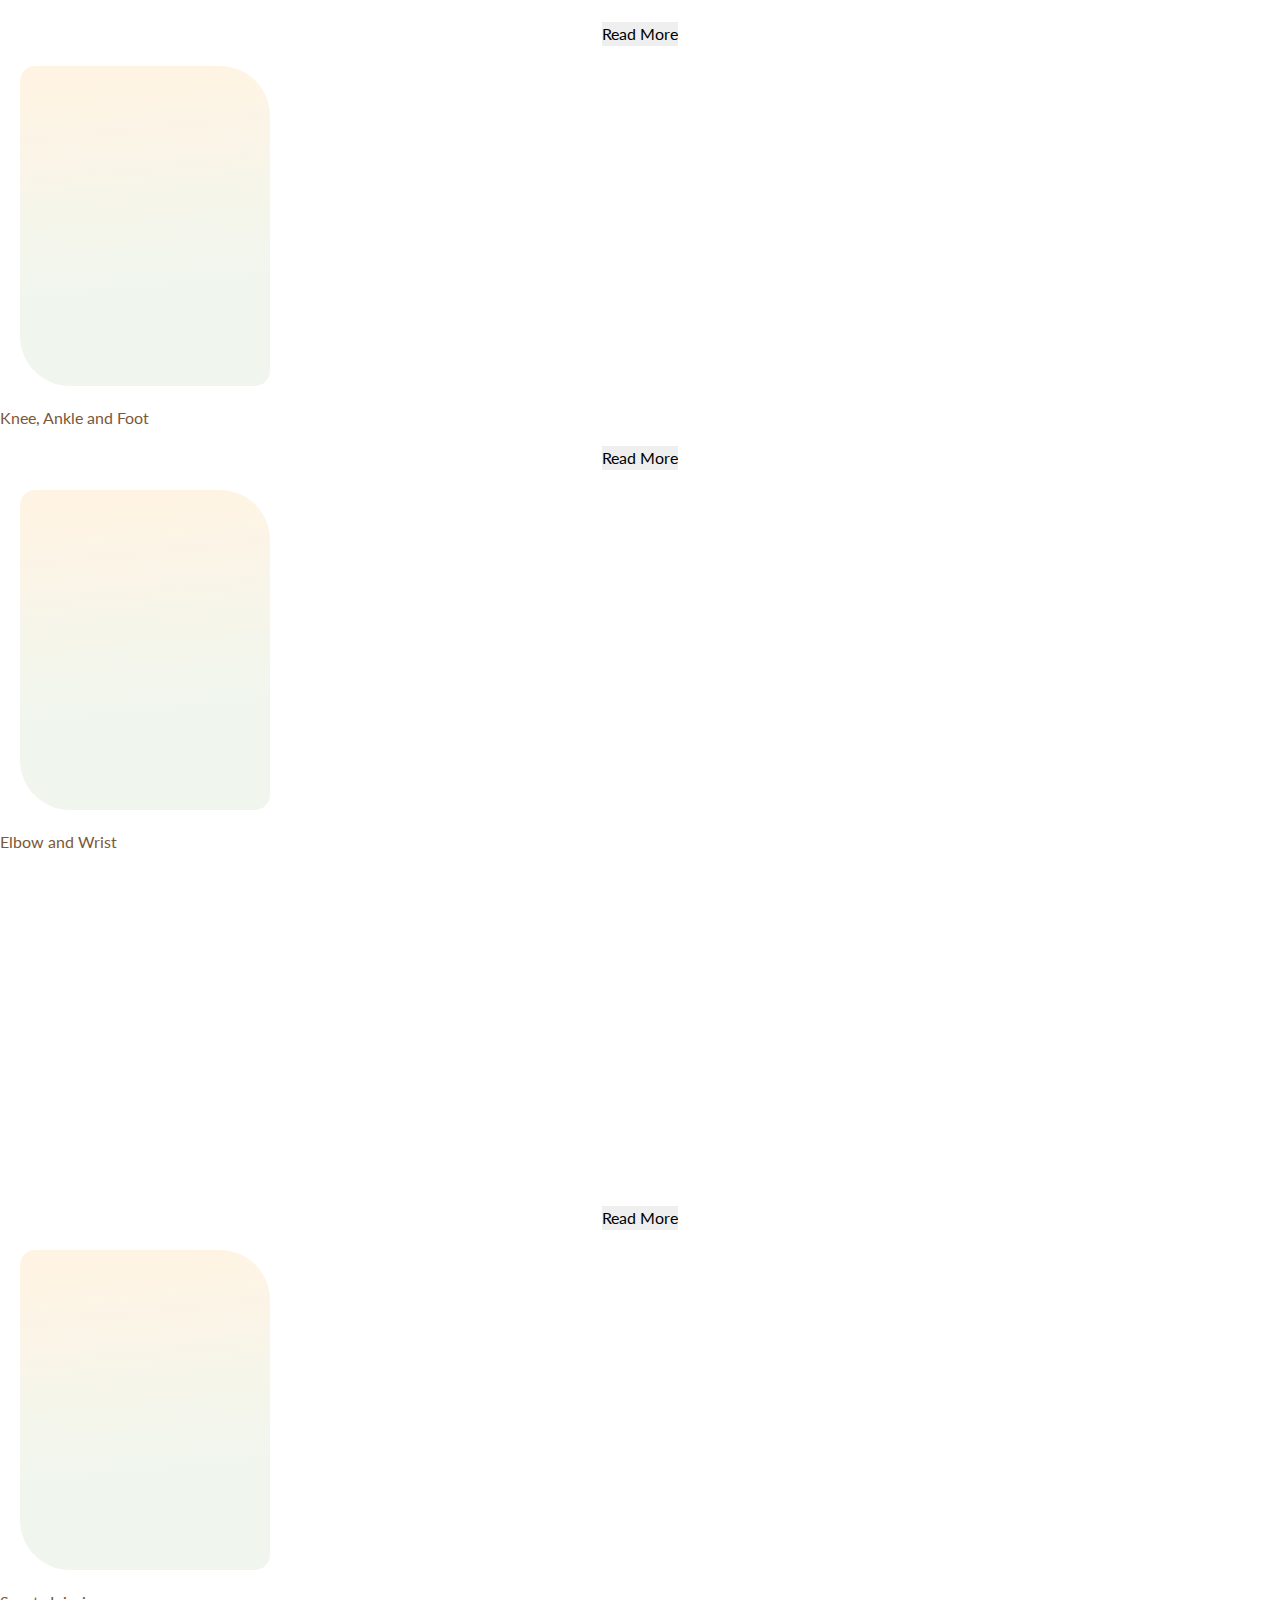
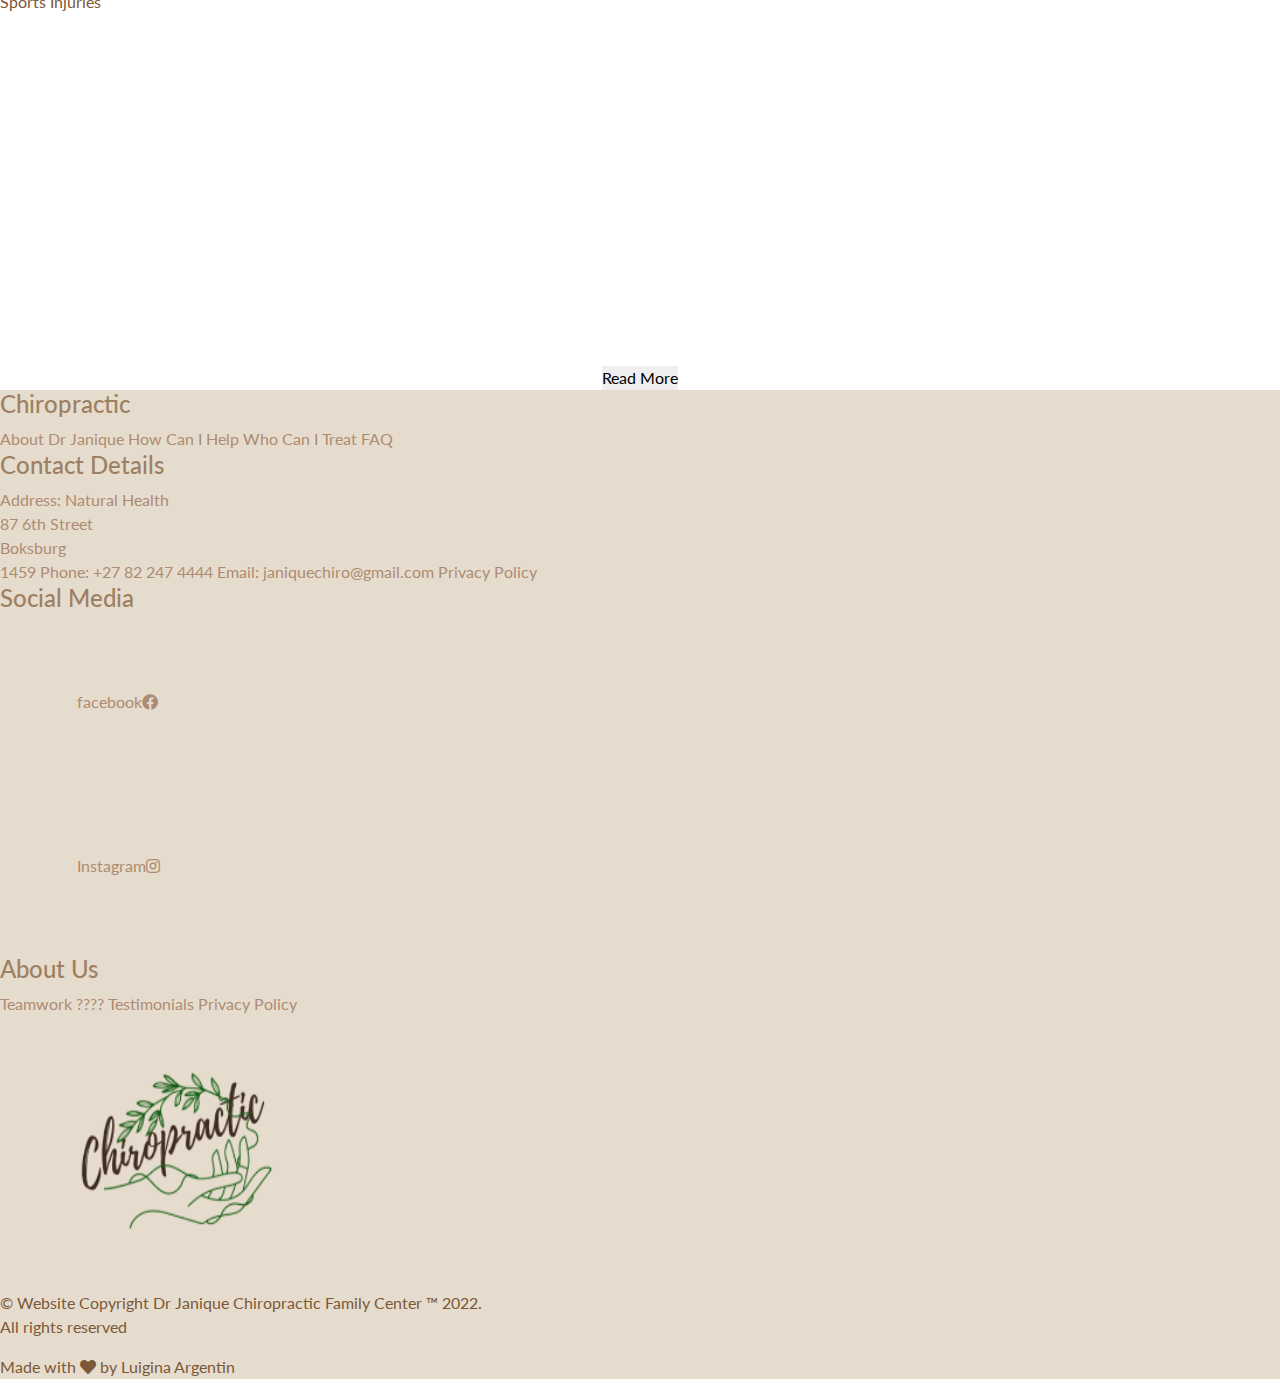
==== commit 3a2dfd84: "move services sections into treatments page" ====
--- a/treatments.html
+++ b/treatments.html
@@ -1,213 +1,209 @@
 <!DOCTYPE html>
 <html lang="en">
+
 <head>
-    <meta charset="UTF-8">
-    <meta http-equiv="X-UA-Compatible" content="IE=edge">
-    <meta name="viewport" content="width=device-width, initial-scale=1.0">
-    <title>Chiro Website</title>
-      
-
-    <link rel="stylesheet" href="https://cdnjs.cloudflare.com/ajax/libs/twitter-bootstrap/4.6.0/css/bootstrap.min.css">
-    <link rel="stylesheet" href="https://cdnjs.cloudflare.com/ajax/libs/font-awesome/5.15.4/css/all.min.css">
-    <link rel="stylesheet" href="styles.css">
-   
+  <meta charset="UTF-8">
+  <meta http-equiv="X-UA-Compatible" content="IE=edge">
+  <meta name="viewport" content="width=device-width, initial-scale=1.0">
+  <title>Chiro Website</title>
+
+
+  <link rel="stylesheet" href="https://cdnjs.cloudflare.com/ajax/libs/twitter-bootstrap/4.6.0/css/bootstrap.min.css">
+  <link rel="stylesheet" href="https://cdnjs.cloudflare.com/ajax/libs/font-awesome/5.15.4/css/all.min.css">
+  <link rel="stylesheet" href="styles.css">
+
 </head>
 
-<div>
-    <header>
-        <!--Navbar Section-->
-        <nav class="navbar">
-            <div class="navbar__container">
-                <a href="#home" id="navbar__logo">
-                    <img id="logo" src="images/logo.png" alt="">
-                </a>
-                <div class="navbar__toggle" id="mobile--menu">
-                    <span class="bar"></span>
-                    <span class="bar"></span>
-                    <span class="bar"></span>
-                </div>
-                <ul class="navbar__menu">
-                    <li class="navbar__item">
-                        <a href="#home" class="navbar__links" id="home-page">Home</a>
-                    </li>
-                    <li class="navbar__item">
-                        <a href="#about" class="navbar__links" id="about-page">About Dr Janique</a>
-                    </li>
-                    <li class="navbar__item">
-                        <a href="#how-can-i-help" class="navbar__links" id="how-can-i-help"> How Can I Help</a>
-                    </li>
-                    <li class="navbar__item">
-                        <a href="#why-choose-dr-janique" class="navbar__links" id="why-choose-dr-janque">Why Choose Dr Janique</a>
-                    </li>                                
-                    <li class="navbar__item">
-                        <a href="#who-can-i-treat" class="navbar__links" id="who-can-i-treat">Who Can I Treat</a>
-                    </li> 
-                    <li class="navbar__item">
-                      <a href="index.html" class="navbar__links" id="treatments">Treatments</a>
-                    </li> 
-                    <li class="navbar__item">
-                        <a href="#faq" class="navbar__links" id="faq">FAQ</a>
-                    </li>
-                    <li class="navbar__item">
-                        <a href="#contact-details" class="navbar__links" id="contact-us">Contact Us</a>
-                    </li>                           
-
-                    <li class="btn btn-lg appointment__btn">
-                        <a href="#book-an-appointment" class="" id="book-an-appointment">Book An Appointment</a>
-                    </li>
-                </ul>     
-            </div>
-        </nav> 
-    </header>  
-</div>
-
-
-
-
-
-<!-- Services Section -->
-
-<services>
-    <div id="container"</div>
-        <div class="main__content"</div>
-        <h2>Treatments</h2>
-            <div class="services"</div>
-                <div class="services__wrapper"></div>
-                <div class="services__wrapper--images">
-                </div>
-
-    <div class="services__card"></div>
-        <p>Upper Back and Rib</p>
-            <div class="services__images" id="images" src="images/spine-hip.png" alt="Spine"></div>     
-                <div class="services__btn"><button>Read More</button></div>   
-    </div>           
-            
-    
-    <div class="services__card"></div>
+<body>
+  <header>
+    <!--Navbar Section-->
+    <nav class="navbar">
+      <div class="navbar__container">
+        <a href="#home" id="navbar__logo">
+          <img id="logo" src="images/logo.png" alt="">
+        </a>
+        <div class="navbar__toggle" id="mobile--menu">
+          <span class="bar"></span>
+          <span class="bar"></span>
+          <span class="bar"></span>
+        </div>
+        <ul class="navbar__menu">
+          <li class="navbar__item">
+            <a href="#home" class="navbar__links" id="home-page">Home</a>
+          </li>
+          <li class="navbar__item">
+            <a href="#about" class="navbar__links" id="about-page">About Dr Janique</a>
+          </li>
+          <li class="navbar__item">
+            <a href="#how-can-i-help" class="navbar__links" id="how-can-i-help"> How Can I Help</a>
+          </li>
+          <li class="navbar__item">
+            <a href="#why-choose-dr-janique" class="navbar__links" id="why-choose-dr-janque">Why Choose Dr
+              Janique</a>
+          </li>
+          <li class="navbar__item">
+            <a href="#who-can-i-treat" class="navbar__links" id="who-can-i-treat">Who Can I Treat</a>
+          </li>
+          <li class="navbar__item">
+            <a href="treatments.html" class="navbar__links" id="treatments">Treatments</a>
+          </li>
+          <li class="navbar__item">
+            <a href="faq.html" class="navbar__links" id="faq">FAQ</a>
+          </li>
+          <li class="navbar__item">
+            <a href="#contact-details" class="navbar__links" id="contact-us">Contact Us</a>
+          </li>
+
+          <li class="btn btn-lg appointment__btn">
+            <a href="#book-an-appointment" class="" id="book-an-appointment">Book An Appointment</a>
+          </li>
+        </ul>
+      </div>
+    </nav>
+
+    <!-- Services Section -->
+    <section>
+      <div id="container">
+        <div class="main__content">
+          <h2>Treatments</h2>
+          <div class="services"></div>
+          <div class="services__wrapper"></div>
+          <div class="services__wrapper--images">
+          </div>
+
+          <div class="services__card"></div>
+          <p>Upper Back and Rib</p>
+          <div class="services__images" id="images" src="images/spine-hip.png" alt="Spine"></div>
+          <div class="services__btn"><button>Read More</button></div>
+        </div>
+
+
+        <div class="services__card"></div>
         <p>Lower Back and Hip</p>
-            <div class="services__images" img id="images" src="images/lower-back.jpg" alt="Lower Back"></div>     
-                <div class="services__btn"><button>Read More</button></div>
-    </div>
-
-    <div class="services__card"></div>
-        <p>Sciatica</p>
-            <div class="services__images" img id="images" src="images/lower-back-hips.jpg" alt="Lower Back Hips"></div>     
-                <div class="services__btn"><button>Read More</button></div>
-    </div>
-</div>
-</services>
-
-<!-- Services Sub -->
-    <services__sub>
-<div id="services__sub">          
-    <div class="services__card"></div>
-        <p>Neck and Shoulder</p>
-            <div class="services__images" img id="images" src="images/neck-adjust.jpg" alt="Neck Adjustment"></div>     
-                <div class="services__btn"><button>Read More</button></div>
-    </div> 
-            
-    <div class="services__card"></div>
+        <div class="services__images" img id="images" src="images/lower-back.jpg" alt="Lower Back"></div>
+        <div class="services__btn"><button>Read More</button></div>
+      </div>
+
+      <div class="services__card"></div>
+      <p>Sciatica</p>
+      <div class="services__images" img id="images" src="images/lower-back-hips.jpg" alt="Lower Back Hips"></div>
+      <div class="services__btn"><button>Read More</button></div>
+      </div>
+      </div>
+      </services>
+
+      <!-- Services Sub -->
+      <services__sub>
+        <div id="services__sub">
+          <div class="services__card"></div>
+          <p>Neck and Shoulder</p>
+          <div class="services__images" img id="images" src="images/neck-adjust.jpg" alt="Neck Adjustment"></div>
+          <div class="services__btn"><button>Read More</button></div>
+        </div>
+
+        <div class="services__card"></div>
         <p>Hip Pain</p>
-            <div class="services__images" img id="services" src="images/" alt="Hip Pain"></div>     
-                <div class="services__btn"><button>Read More</button></div>
-    </div>
-
-    <div class="services__card"></div>
+        <div class="services__images" img id="services" src="images/" alt="Hip Pain"></div>
+        <div class="services__btn"><button>Read More</button></div>
+        </div>
+
+        <div class="services__card"></div>
         <p>Headaches</p>
-            <div class="services__images" img id="services" src="images/" alt="Headaches"></div>     
-                <div class="services__btn"><button>Read More</button></div>
-    </div>
- 
-    <div class="services__card"></div>
+        <div class="services__images" img id="services" src="images/" alt="Headaches"></div>
+        <div class="services__btn"><button>Read More</button></div>
+        </div>
+
+        <div class="services__card"></div>
         <p>Whiplash and Pinch Nerves</p>
-            <div class="services__images" img id="services" src="images/" alt="Whiplash and Pinched Nerves"></div>     
-                <div class="services__btn"><button>Read More</button></div>
-    </div>
-
-    <div class="services__card"></div> 
+        <div class="services__images" img id="services" src="images/" alt="Whiplash and Pinched Nerves"></div>
+        <div class="services__btn"><button>Read More</button></div>
+        </div>
+
+        <div class="services__card"></div>
         <p>Knee, Ankle and Foot</p>
-            <div class="images" img id="services" src="images/" alt="Knee, Ankle and Foot"></div>  
-                <div class="services__btn"><button>Read More</button></div>
-    </div>
-            
-    <div class="services__card"></div>
+        <div class="images" img id="services" src="images/" alt="Knee, Ankle and Foot"></div>
+        <div class="services__btn"><button>Read More</button></div>
+        </div>
+
+        <div class="services__card"></div>
         <p>Elbow and Wrist</p>
-            <div class="services__images" img id="service" src="images/" alt="Elbow and Wrist"></div>     
-                <div class="services__btn"><button>Read More</button></div>
-    </div>
-
-    <div class="services__card"></div>
+        <div class="services__images" img id="service" src="images/" alt="Elbow and Wrist"></div>
+        <div class="services__btn"><button>Read More</button></div>
+        </div>
+
+        <div class="services__card"></div>
         <p>Sports Injuries</p>
-            <div class="services__images" img id="services" src="images/" alt="Sports Injuries"></div>     
-                <div class="services__btn"><button>Read More</button></div>
-    </div>
-    </services__sub> 
-
-</services>
-
-
-
-    <!-- Footer Section -->
-    <footer class="footer__container">
+        <div class="services__images" img id="services" src="images/" alt="Sports Injuries"></div>
+        <div class="services__btn"><button>Read More</button></div>
+        </div>
+      </services__sub>
+
+      </services>
+
+
+
+      <!-- Footer Section -->
+      <footer class="footer__container">
         <div class="footer__links">
-            <div class="footer__link--wrapper">
-                <div class="footer__link--items">
-                    <h5>Chiropractic</h5>
-                    <a href="/sign-up">About Dr Janique</a>
-                    <a href="/sign-up">How Can I Help</a>
-                    <a href="/sign-up">Who Can I Treat</a>
-                    <a href="/sign-up">FAQ</a>
-                </div>
-                <div class="footer__link--items">
-                    <h5>Contact Details</h5>
-                    <a href="/sign-up">Address:  Natural Health <br> 87 6th Street <br> Boksburg <br> 1459</a>
-                    <a href="/sign-up">Phone:    +27 82 247 4444</a>
-                    <a href="/sign-up">Email:    janiquechiro@gmail.com</a>
-                    <a href="/sign-up">Privacy Policy</a>
-                </div>
-            </div>
-
-            <div class="footer__link--wrapper">
-                <div class="footer__link--items">
-                    <h5>Social Media</h5>
-                    <ul class="social__icons">
-                        <a href="/">facebook</a>
-                        <li><a href="https://www.facebook.com" target="_blank"><i class="fab fa-facebook"></i></a></li>
-                    </ul>
-                    <ul class="social__icons">
-                        <a href="/">Instagram</a>
-                        <li><a href="https://www.instagram.com" target="_blank"><i class="fab fa-instagram"></i></a></li>
-                   </ul>
-
-                    
-                
-                </div>
-                
-                <div class="footer__link--items">
-                    <h5>About Us</h5>
-                    <a href="/sign-up">Teamwork</a>
-                    <a href="/sign-up">????</a>
-                    <a href="/sign-up">Testimonials</a>
-                    <a href="/sign-up">Privacy Policy</a>       
-                </div>
-            </div>
+          <div class="footer__link--wrapper">
+            <div class="footer__link--items">
+              <h5>Chiropractic</h5>
+              <a href="/sign-up">About Dr Janique</a>
+              <a href="/sign-up">How Can I Help</a>
+              <a href="/sign-up">Who Can I Treat</a>
+              <a href="/sign-up">FAQ</a>
+            </div>
+            <div class="footer__link--items">
+              <h5>Contact Details</h5>
+              <a href="/sign-up">Address: Natural Health <br> 87 6th Street <br> Boksburg <br> 1459</a>
+              <a href="/sign-up">Phone: +27 82 247 4444</a>
+              <a href="/sign-up">Email: janiquechiro@gmail.com</a>
+              <a href="/sign-up">Privacy Policy</a>
+            </div>
+          </div>
+
+          <div class="footer__link--wrapper">
+            <div class="footer__link--items">
+              <h5>Social Media</h5>
+              <ul class="social__icons">
+                <a href="/">facebook</a>
+                <li><a href="https://www.facebook.com" target="_blank"><i class="fab fa-facebook"></i></a></li>
+              </ul>
+              <ul class="social__icons">
+                <a href="/">Instagram</a>
+                <li><a href="https://www.instagram.com" target="_blank"><i class="fab fa-instagram"></i></a></li>
+              </ul>
+
+
+
+            </div>
+
+            <div class="footer__link--items">
+              <h5>About Us</h5>
+              <a href="/sign-up">Teamwork</a>
+              <a href="/sign-up">????</a>
+              <a href="/sign-up">Testimonials</a>
+              <a href="/sign-up">Privacy Policy</a>
+            </div>
+          </div>
         </div>
 
         <!-- <section class="social__media">
             <div class="social__media--wrap"> -->
-                <div class="footer__logo">
-                    <a href="/" id="footer__logo">
-                        <img id="logo" src="images/logo.png" alt="">
-                    </a>
-                </div>
-                <p class="website__rights">&#169 Website Copyright Dr Janique Chiropractic Family Center &#x2122; 2022. <br> All rights reserved </p>
-                <p>Made with <i class="fa fa-heart"></i> by Luigina Argentin</p>
-                
-              
-               
-                
-                
-                <!-- <div class="social__icons">
+        <div class="footer__logo">
+          <a href="/" id="footer__logo">
+            <img id="logo" src="images/logo.png" alt="">
+          </a>
+        </div>
+        <p class="website__rights">&#169 Website Copyright Dr Janique Chiropractic Family Center &#x2122; 2022. <br> All
+          rights reserved </p>
+        <p>Made with <i class="fa fa-heart"></i> by Luigina Argentin</p>
+
+
+
+
+
+        <!-- <div class="social__icons">
                     <a href="/" class="social__icon--link" target="_blank">
                         <i class="fab fa-website"></i>
                     </a>
@@ -220,12 +216,13 @@
                 </div> -->
 
 
-            </div>    
-        </section>    
+        </div>
+    </section>
     </footer>
-<script src="https://cdnjs.cloudflare.com/ajax/libs/jquery/3.5.1/jquery.slim.min.js"></script>
-<script src="https://cdnjs.cloudflare.com/ajax/libs/popper.js/1.16.1/umd/popper.min.js"></script>
-<script src="https://cdnjs.cloudflare.com/ajax/libs/twitter-bootstrap/4.6.0/js/bootstrap.min.js"></script>
-<script src="app.js"></script>     
+    <script src="https://cdnjs.cloudflare.com/ajax/libs/jquery/3.5.1/jquery.slim.min.js"></script>
+    <script src="https://cdnjs.cloudflare.com/ajax/libs/popper.js/1.16.1/umd/popper.min.js"></script>
+    <script src="https://cdnjs.cloudflare.com/ajax/libs/twitter-bootstrap/4.6.0/js/bootstrap.min.js"></script>
+    <script src="app.js"></script>
 </body>
+
 </html>--- a/styles.css
+++ b/styles.css
@@ -1,106 +1,3 @@
-/*
-html5doctor.com Reset Stylesheet
-v1.6.1
-Last Updated: 2010-09-17
-Author: Richard Clark - http://richclarkdesign.com
-Twitter: @rich_clark
-*/
-
-html, body, div, span, object, iframe,
-h1, h2, h3, h4, h5, h6, p, blockquote, pre,
-abbr, address, cite, code,
-del, dfn, em, img, ins, kbd, q, samp,
-small, strong, sub, sup, var,
-b, i,
-dl, dt, dd, ol, ul, li,
-fieldset, form, label, legend,
-table, caption, tbody, tfoot, thead, tr, th, td,
-article, aside, canvas, details, figcaption, figure,
-footer, header, hgroup, menu, nav, section, summary,
-time, mark, audio, video {
-    margin:0;
-    padding:0;
-    border:0;
-    outline:0;
-    font-size:100%;
-    vertical-align:baseline;
-    background:transparent;
-}
-
-body {
-    line-height:1;
-}
-
-article,aside,details,figcaption,figure,
-footer,header,hgroup,menu,nav,section {
-    display:block;
-}
-
-nav ul {
-    list-style:none;
-}
-
-blockquote, q {
-    quotes:none;
-}
-
-blockquote:before, blockquote:after,
-q:before, q:after {
-    content:'';
-    content:none;
-}
-
-a {
-    margin:0;
-    padding:0;
-    font-size:100%;
-    vertical-align:baseline;
-    background:transparent;
-}
-
-/* change colours to suit your needs */
-ins {
-    background-color:#ff9;
-    color:#000;
-    text-decoration:none;
-}
-
-/* change colours to suit your needs */
-mark {
-    background-color:#ff9;
-    color:#000;
-    font-style:italic;
-    font-weight:bold;
-}
-
-del {
-    text-decoration: line-through;
-}
-
-abbr[title], dfn[title] {
-    border-bottom:1px dotted;
-    cursor:help;
-}
-
-table {
-    border-collapse:collapse;
-    border-spacing:0;
-}
-
-/* change border colour to suit your needs */
-hr {
-    display:block;
-    height:1px;
-    border:0;  
-    border-top:1px solid #cccccc;
-    margin:1em 0;
-    padding:0;
-}
-
-input, select {
-    vertical-align:middle;
-}
-
 @import url('https://fonts.googleapis.com/css2?family=Lato:ital,wght@0,400;0,700;1,400;1,700&display=swap');
 
 
@@ -815,56 +712,26 @@
 /* Footer CSS */  
 .footer__container {
     background-color: #e6dccd;
-    padding: 5rem 0;
-    display: flex;
+  
+}
+
+#footer__logo {
+    height: 20%;
+    width: 100%;
+    border-radius: 100%; 
+    color: #FDF6EC;
+    cursor: pointer;
     
-    flex-direction: column; 
-    justify-content: center;
-    align-items: center;
-}
-
-#footer__logo {
-    height: 50%;
-    width: 100%;
-    border-radius: 100%;
-    color: #FDF6EC;
-    display: flex;
-    align-items: center;
-    cursor: pointer;
-    text-decoration: none;
-    font-size: 2rem;
-}
-
-.footer__links {
-    width: 100%;
-    max-width: 1000px;
-    display: flex;
-    justify-content: center;
-}
-
-.footer__link--wrapper {
-    display: flex;
-}
-
-.footer__link--items {
-    display: flex;
-    flex-direction: column;
-    align-items: flex-start;
-    margin: 16px;
-    text-align: left;
-    width: 160px;
-    box-sizing: border-box;
 }
 
 .footer__link--items h5 {
-    margin-bottom: 16px;
+    font-size: 24px;
     color: #9D8063;
 }
 
 .footer__link--items a {
     color: #AD8B73;
     text-decoration: none;
-    margin-bottom: 0.5rem;
     transition: 0.3 ease-out;
 }
    
@@ -876,31 +743,36 @@
 .social__icon--link {
     color: #C9B29C;
     font-size: 24px;
-}
+} 
 
 .social__media {
     max-width: 1000px;
     width: 100%;
 }
 
-.social__media--wrap {
-    display: flex;
-    justify-content: space-between;
-    align-items: center;
-    width: 90%;
-    max-width: 1000px;
-    margin: 40px auto 0 auto;
-}
-
 .social__icons {
+    text-align: left;
     display: flex;
     justify-content: space-around;
-    align-items: center;
-    width: 240px;
+    align-items: left;
+    width: 140px;
+}
+
+.social__icons li {
+    display: flex;
+}
+
+.social__icons {
+    font-size: 16px;
+    margin: 1%;
+    padding: 5%;
+    color: #7b5838;
 }
 
 .website__rights {
-    color: #7b5838; 
+    color: #7b5838;
+    text-align: left;
+    align-items: right; 
 }
 
 /* @media screen and (max-width: 820px) {
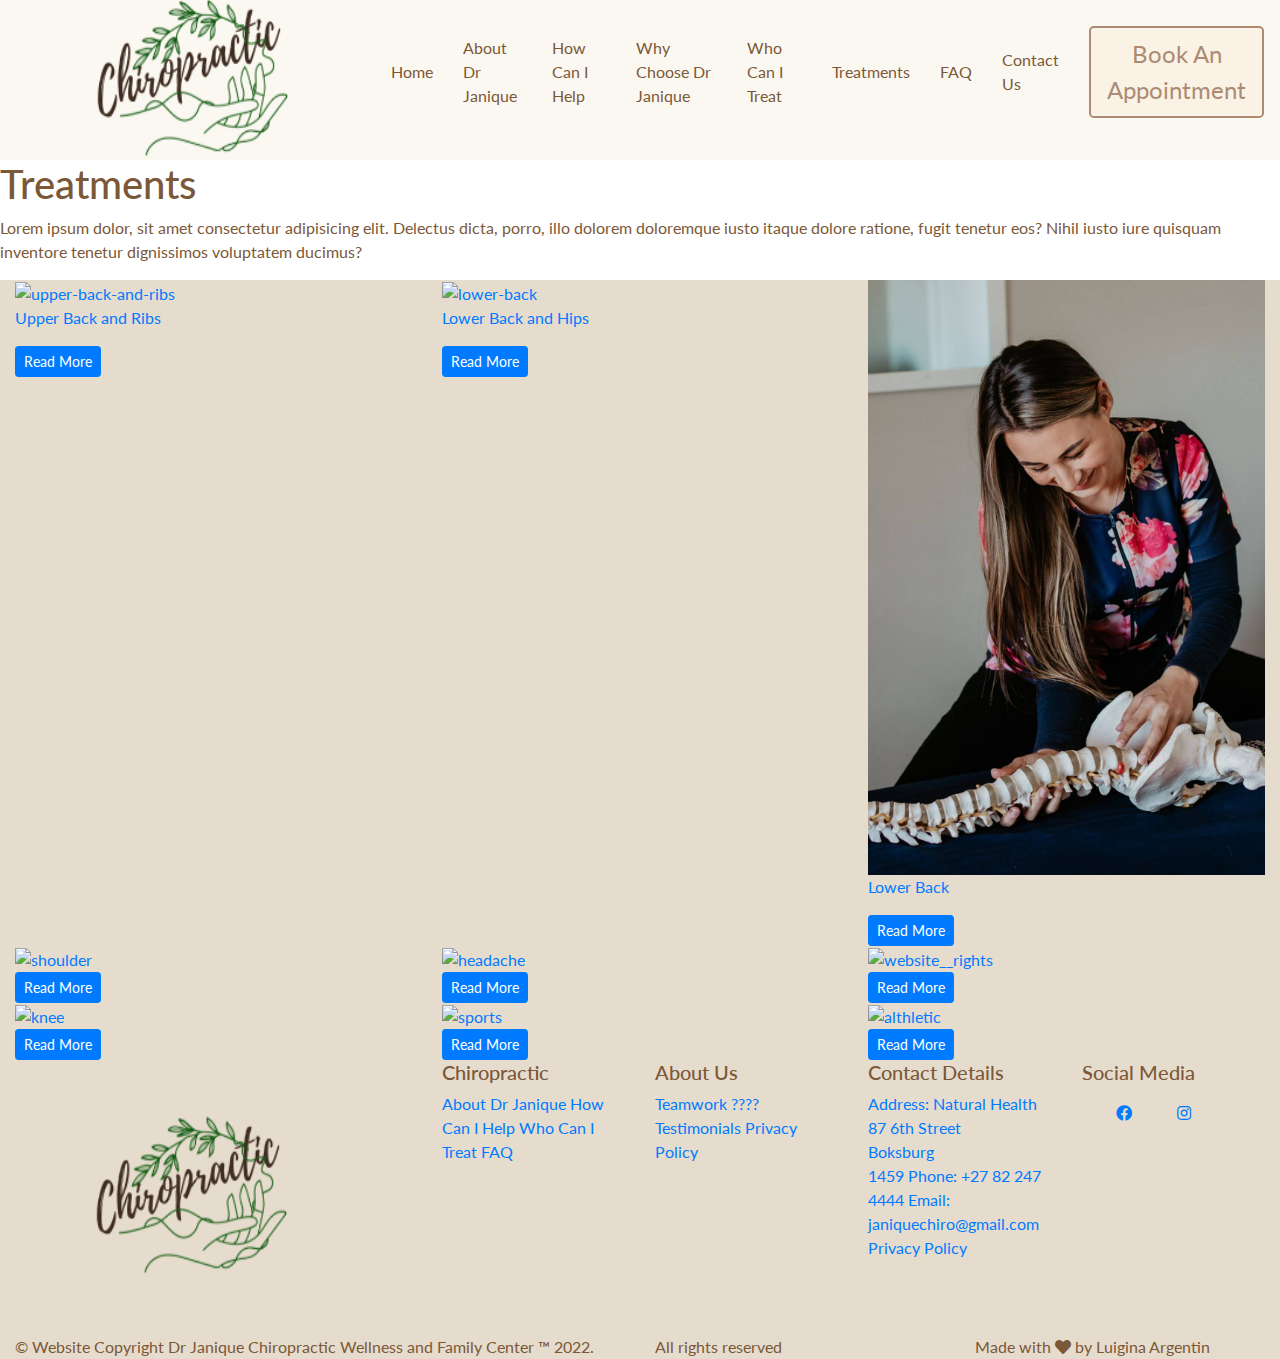
==== commit 521df7ec: "Add container and images" ====
--- a/treatments.html
+++ b/treatments.html
@@ -60,169 +60,176 @@
         </ul>
       </div>
     </nav>
-
-    <!-- Services Section -->
-    <section>
-      <div id="container">
-        <div class="main__content">
-          <h2>Treatments</h2>
-          <div class="services"></div>
-          <div class="services__wrapper"></div>
-          <div class="services__wrapper--images">
-          </div>
-
-          <div class="services__card"></div>
-          <p>Upper Back and Rib</p>
-          <div class="services__images" id="images" src="images/spine-hip.png" alt="Spine"></div>
-          <div class="services__btn"><button>Read More</button></div>
-        </div>
-
-
-        <div class="services__card"></div>
-        <p>Lower Back and Hip</p>
-        <div class="services__images" img id="images" src="images/lower-back.jpg" alt="Lower Back"></div>
-        <div class="services__btn"><button>Read More</button></div>
-      </div>
-
-      <div class="services__card"></div>
-      <p>Sciatica</p>
-      <div class="services__images" img id="images" src="images/lower-back-hips.jpg" alt="Lower Back Hips"></div>
-      <div class="services__btn"><button>Read More</button></div>
-      </div>
-      </div>
-      </services>
-
-      <!-- Services Sub -->
-      <services__sub>
-        <div id="services__sub">
-          <div class="services__card"></div>
-          <p>Neck and Shoulder</p>
-          <div class="services__images" img id="images" src="images/neck-adjust.jpg" alt="Neck Adjustment"></div>
-          <div class="services__btn"><button>Read More</button></div>
-        </div>
-
-        <div class="services__card"></div>
-        <p>Hip Pain</p>
-        <div class="services__images" img id="services" src="images/" alt="Hip Pain"></div>
-        <div class="services__btn"><button>Read More</button></div>
-        </div>
-
-        <div class="services__card"></div>
-        <p>Headaches</p>
-        <div class="services__images" img id="services" src="images/" alt="Headaches"></div>
-        <div class="services__btn"><button>Read More</button></div>
-        </div>
-
-        <div class="services__card"></div>
-        <p>Whiplash and Pinch Nerves</p>
-        <div class="services__images" img id="services" src="images/" alt="Whiplash and Pinched Nerves"></div>
-        <div class="services__btn"><button>Read More</button></div>
-        </div>
-
-        <div class="services__card"></div>
-        <p>Knee, Ankle and Foot</p>
-        <div class="images" img id="services" src="images/" alt="Knee, Ankle and Foot"></div>
-        <div class="services__btn"><button>Read More</button></div>
-        </div>
-
-        <div class="services__card"></div>
-        <p>Elbow and Wrist</p>
-        <div class="services__images" img id="service" src="images/" alt="Elbow and Wrist"></div>
-        <div class="services__btn"><button>Read More</button></div>
-        </div>
-
-        <div class="services__card"></div>
-        <p>Sports Injuries</p>
-        <div class="services__images" img id="services" src="images/" alt="Sports Injuries"></div>
-        <div class="services__btn"><button>Read More</button></div>
-        </div>
-      </services__sub>
-
-      </services>
-
-
-
-      <!-- Footer Section -->
-      <footer class="footer__container">
-        <div class="footer__links">
-          <div class="footer__link--wrapper">
-            <div class="footer__link--items">
-              <h5>Chiropractic</h5>
-              <a href="/sign-up">About Dr Janique</a>
-              <a href="/sign-up">How Can I Help</a>
-              <a href="/sign-up">Who Can I Treat</a>
-              <a href="/sign-up">FAQ</a>
-            </div>
-            <div class="footer__link--items">
-              <h5>Contact Details</h5>
-              <a href="/sign-up">Address: Natural Health <br> 87 6th Street <br> Boksburg <br> 1459</a>
-              <a href="/sign-up">Phone: +27 82 247 4444</a>
-              <a href="/sign-up">Email: janiquechiro@gmail.com</a>
-              <a href="/sign-up">Privacy Policy</a>
-            </div>
-          </div>
-
-          <div class="footer__link--wrapper">
-            <div class="footer__link--items">
-              <h5>Social Media</h5>
-              <ul class="social__icons">
-                <a href="/">facebook</a>
-                <li><a href="https://www.facebook.com" target="_blank"><i class="fab fa-facebook"></i></a></li>
-              </ul>
-              <ul class="social__icons">
-                <a href="/">Instagram</a>
-                <li><a href="https://www.instagram.com" target="_blank"><i class="fab fa-instagram"></i></a></li>
-              </ul>
-
-
-
-            </div>
-
-            <div class="footer__link--items">
-              <h5>About Us</h5>
-              <a href="/sign-up">Teamwork</a>
-              <a href="/sign-up">????</a>
-              <a href="/sign-up">Testimonials</a>
-              <a href="/sign-up">Privacy Policy</a>
-            </div>
-          </div>
-        </div>
-
-        <!-- <section class="social__media">
-            <div class="social__media--wrap"> -->
-        <div class="footer__logo">
-          <a href="/" id="footer__logo">
-            <img id="logo" src="images/logo.png" alt="">
-          </a>
-        </div>
-        <p class="website__rights">&#169 Website Copyright Dr Janique Chiropractic Family Center &#x2122; 2022. <br> All
-          rights reserved </p>
-        <p>Made with <i class="fa fa-heart"></i> by Luigina Argentin</p>
-
-
-
-
-
-        <!-- <div class="social__icons">
-                    <a href="/" class="social__icon--link" target="_blank">
-                        <i class="fab fa-website"></i>
-                    </a>
-                    <a href="/" class="social__icon--link" target="_blank">
-                        <i class="fab fa-facebook"></i>
-                    </a>
-                    <a href="/" class="social__icon--link" target="_blank">
-                        <i class="fab fa-instagram"></i>
-                    </a>
-                </div> -->
-
-
-        </div>
-    </section>
-    </footer>
-    <script src="https://cdnjs.cloudflare.com/ajax/libs/jquery/3.5.1/jquery.slim.min.js"></script>
-    <script src="https://cdnjs.cloudflare.com/ajax/libs/popper.js/1.16.1/umd/popper.min.js"></script>
-    <script src="https://cdnjs.cloudflare.com/ajax/libs/twitter-bootstrap/4.6.0/js/bootstrap.min.js"></script>
-    <script src="app.js"></script>
+    <services>
+      <section id="treatments">
+        <h1>Treatments</h1>
+        <p>
+          Lorem ipsum dolor, sit amet consectetur adipisicing elit. Delectus dicta, porro, illo dolorem doloremque iusto
+          itaque dolore ratione, fugit tenetur eos? Nihil iusto iure quisquam inventore tenetur dignissimos voluptatem
+          ducimus?
+        </p>
+      </section>
+
+      <section class="container-fluid">
+        <div class="row">
+          <div class="col-md-4">
+            <div class="img-circle">
+              <a href="/images/upper-back-ribs.jpg">
+                <img src="/images/upper-back-ribs.jpg" alt="upper-back-and-ribs" style="width:100%">
+                <div class="upper-back-and-ribs">
+                  <p>Upper Back and Ribs</p>
+                  <button type="button" class="btn btn-primary btn-sm">Read More</button>
+                </div>
+              </a>
+            </div>
+          </div>
+          <div class="col-md-4">
+            <div class="img-responsive">
+              <a href="/images/lower-back-adj.jpg">
+                <img src="/images/lower-back-adj.jpg" alt="lower-back" style="width:100%">
+                <div class="lower-back-adj">
+                  <p>Lower Back and Hips</p>
+                  <button type="button" class="btn btn-primary btn-sm">Read More</button>
+                </div>
+              </a>
+            </div>
+          </div>
+          <div class="col-md-4">
+            <div class="lower-back">
+              <a href="images/lower-back.jpg">
+                <img src="images/lower-back.jpg" alt="lower-back" style="width:100%">
+                <div class="lower-back">
+                  <p>Lower Back</p>
+                  <button type="button" class="btn btn-primary btn-sm">Read More</button>
+                </div>
+              </a>
+            </div>
+          </div>
+          <div class="col-md-4">
+            <div class="shouler">
+              <a href="images/shoulder.jpg">
+                <img src="images/shoulder.jpg" alt="shoulder" style="width:100%">
+                <div class="shoulder">
+                  <button type="button" class="btn btn-primary btn-sm">Read More</button>
+                </div>
+              </a>
+            </div>
+          </div>
+          <div class="col-md-4">
+            <div class="headache">
+              <a href="images/headache.jpg">
+                <img src="images/headache.jpg" alt="headache" style="width:100%">
+                <div class="headache">
+                  <button type="button" class="btn btn-primary btn-sm">Read More</button>
+                </div>
+              </a>
+            </div>
+          </div>
+          <div class="col-md-4">
+            <div class="wrist">
+              <a href="images/wrist.jpg">
+                <img src="images/wrist.jpg" alt="website__rights" style="width:100%">
+                <div class="wrist">
+                  <button type="button" class="btn btn-primary btn-sm">Read More</button>
+                </div>
+              </a>
+            </div>
+          </div>
+          <div class="col-md-4">
+            <div class="knee">
+              <a href="images/knee.jpg">
+                <img src="images/knee.jpg" alt="knee" style="width:100%">
+                <div class="knee">
+                  <button type="button" class="btn btn-primary btn-sm">Read More</button>
+                </div>
+              </a>
+            </div>
+          </div>
+
+          <div class="col-md-4">
+            <div class="sports">
+              <a href="images/sports-injury.jpg">
+                <img src="images/sports-injury.jpg" alt="sports" style="width:100%">
+                <div class="sports">
+                  <button type="button" class="btn btn-primary btn-sm">Read More</button>
+                </div>
+              </a>
+            </div>
+          </div>
+          <div class="col-md-4">
+            <div class="althletic">
+              <a href="images/athletic-injury.jpg">
+                <img src="images/athletic-injury.jpg" alt="althletic" style="width:100%">
+                <div class="athletic">
+                  <button type="button" class="btn btn-primary btn-sm">Read More</button>
+                </div>
+              </a>
+            </div>
+          </div>
+        </div>
+      </section>
+
+
+
+      <footer class="container-fluid">
+        <div class="row">
+          <div class="col-4 footer__logo">
+            <a href="#home" id="footer__logo"><img id="logo" src="images/logo.png" alt=""></a>
+          </div>
+          <div class="col-2">
+            <h5>Chiropractic</h5>
+            <a href="book-an-appointment">About Dr Janique</a>
+            <a href="book-an-appointment">How Can I Help</a>
+            <a href="book-an-appointment">Who Can I Treat</a>
+            <a href="book-an-appointment">FAQ</a>
+          </div>
+          <div class="col-2">
+            <h5>About Us</h5>
+            <a href="book-an-appointment">Teamwork</a>
+            <a href="book-an-appointment">????</a>
+            <a href="book-an-appointment">Testimonials</a>
+            <a href="book-an-appointment">Privacy Policy</a>
+          </div>
+          <div class="col-2">
+            <h5>Contact Details</h5>
+            <a href="book-an-appointment">Address: Natural Health <br> 87 6th Street <br> Boksburg <br>
+              1459</a>
+            <a href="book-an-appointment">Phone: +27 82 247 4444</a>
+            <a href="book-an-appointment">Email: janiquechiro@gmail.com</a>
+            <a href="book-an-appointment">Privacy Policy</a>
+          </div>
+          <div class="col-2">
+            <h5>Social Media</h5>
+            <ul class="social__icons">
+              <li>
+                <a href="https://www.facebook.com" target="_blank">
+                  <i class="fab fa-facebook"></i>
+                </a>
+              </li>
+              <li>
+                <a href="https://www.instagram.com" target="_blank">
+                  <i class="fab fa-instagram"></i>
+                </a>
+              </li>
+            </ul>
+          </div>
+        </div>
+        <!--Copyright-->
+        <div class="row">
+          <div class="col-6 website__rights">&#169 Website Copyright Dr Janique Chiropractic Wellness and Family Center
+            &#x2122; 2022.
+          </div>
+          <div class=" col-3 rights__reserved">All rights reserved</div>
+          <div class="col-3 web__design">Made with <i class="fa fa-heart"></i> by Luigina Argentin</div>
+        </div>
+      </footer>
+
+
+
+      <script src="https://cdnjs.cloudflare.com/ajax/libs/jquery/3.5.1/jquery.slim.min.js"></script>
+      <script src="https://cdnjs.cloudflare.com/ajax/libs/popper.js/1.16.1/umd/popper.min.js"></script>
+      <script src="https://cdnjs.cloudflare.com/ajax/libs/twitter-bootstrap/4.6.0/js/bootstrap.min.js"></script>
+      <script src="app.js"></script>
 </body>
 
 </html>--- a/styles.css
+++ b/styles.css
@@ -266,7 +266,7 @@
     height: 850px;
     width: 100%;
     padding-left: 20px;
-    background-color: red;
+    background-color: #fbf8f1;
 }
 
 #left-about {
@@ -710,7 +710,7 @@
 }  */
 
 /* Footer CSS */  
-.footer__container {
+.container-fluid {
     background-color: #e6dccd;
   
 }
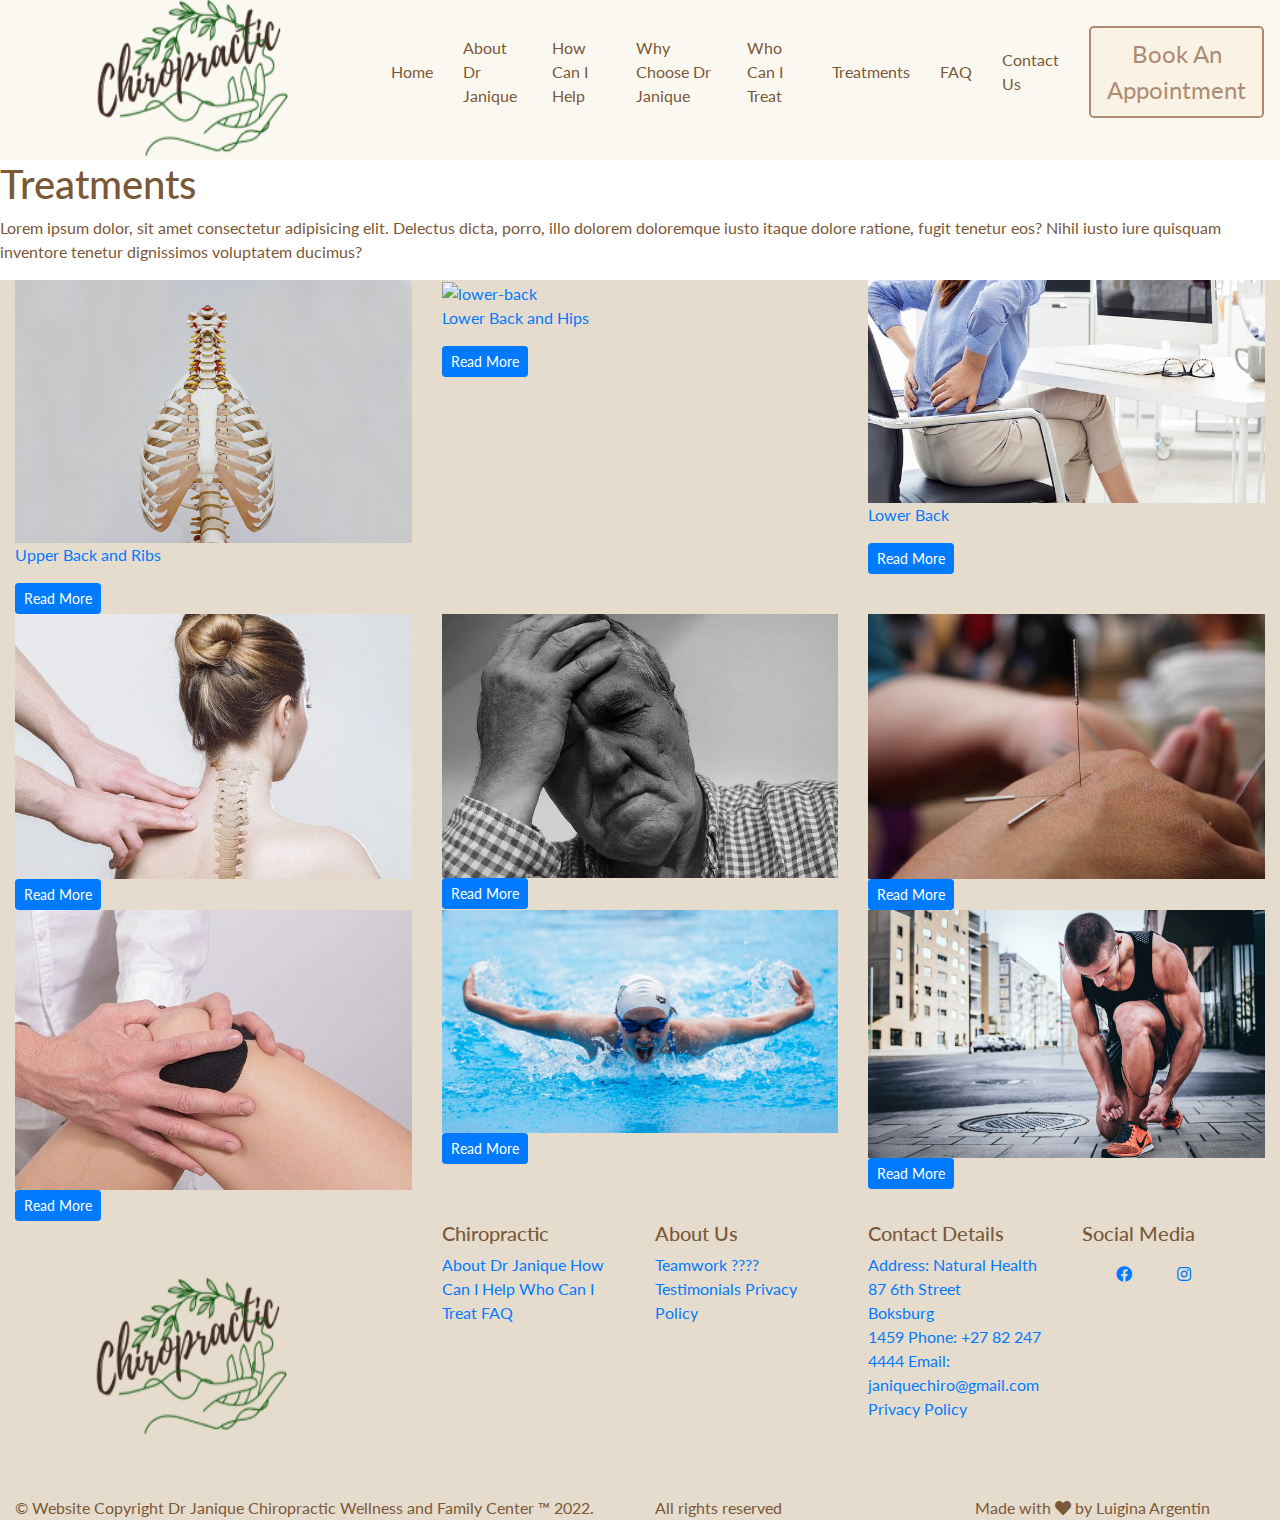
==== commit dc68c670: "Add images to treatments section and modify" ====
--- a/treatments.html
+++ b/treatments.html
@@ -62,111 +62,114 @@
     </nav>
     <services>
       <section id="treatments">
+        <div class="title-text"">
         <h1>Treatments</h1>
         <p>
           Lorem ipsum dolor, sit amet consectetur adipisicing elit. Delectus dicta, porro, illo dolorem doloremque iusto
           itaque dolore ratione, fugit tenetur eos? Nihil iusto iure quisquam inventore tenetur dignissimos voluptatem
           ducimus?
         </p>
+        </div>
       </section>
 
-      <section class="container-fluid">
-        <div class="row">
-          <div class="col-md-4">
-            <div class="img-circle">
-              <a href="/images/upper-back-ribs.jpg">
-                <img src="/images/upper-back-ribs.jpg" alt="upper-back-and-ribs" style="width:100%">
-                <div class="upper-back-and-ribs">
-                  <p>Upper Back and Ribs</p>
-                  <button type="button" class="btn btn-primary btn-sm">Read More</button>
-                </div>
-              </a>
-            </div>
-          </div>
-          <div class="col-md-4">
-            <div class="img-responsive">
-              <a href="/images/lower-back-adj.jpg">
-                <img src="/images/lower-back-adj.jpg" alt="lower-back" style="width:100%">
-                <div class="lower-back-adj">
-                  <p>Lower Back and Hips</p>
-                  <button type="button" class="btn btn-primary btn-sm">Read More</button>
-                </div>
-              </a>
-            </div>
-          </div>
-          <div class="col-md-4">
-            <div class="lower-back">
-              <a href="images/lower-back.jpg">
-                <img src="images/lower-back.jpg" alt="lower-back" style="width:100%">
-                <div class="lower-back">
-                  <p>Lower Back</p>
-                  <button type="button" class="btn btn-primary btn-sm">Read More</button>
-                </div>
-              </a>
-            </div>
-          </div>
-          <div class="col-md-4">
-            <div class="shouler">
-              <a href="images/shoulder.jpg">
-                <img src="images/shoulder.jpg" alt="shoulder" style="width:100%">
-                <div class="shoulder">
-                  <button type="button" class="btn btn-primary btn-sm">Read More</button>
-                </div>
-              </a>
-            </div>
-          </div>
-          <div class="col-md-4">
-            <div class="headache">
-              <a href="images/headache.jpg">
-                <img src="images/headache.jpg" alt="headache" style="width:100%">
-                <div class="headache">
-                  <button type="button" class="btn btn-primary btn-sm">Read More</button>
-                </div>
-              </a>
-            </div>
-          </div>
-          <div class="col-md-4">
-            <div class="wrist">
-              <a href="images/wrist.jpg">
-                <img src="images/wrist.jpg" alt="website__rights" style="width:100%">
-                <div class="wrist">
-                  <button type="button" class="btn btn-primary btn-sm">Read More</button>
-                </div>
-              </a>
-            </div>
-          </div>
-          <div class="col-md-4">
-            <div class="knee">
-              <a href="images/knee.jpg">
-                <img src="images/knee.jpg" alt="knee" style="width:100%">
-                <div class="knee">
-                  <button type="button" class="btn btn-primary btn-sm">Read More</button>
-                </div>
-              </a>
-            </div>
-          </div>
-
-          <div class="col-md-4">
-            <div class="sports">
-              <a href="images/sports-injury.jpg">
-                <img src="images/sports-injury.jpg" alt="sports" style="width:100%">
-                <div class="sports">
-                  <button type="button" class="btn btn-primary btn-sm">Read More</button>
-                </div>
-              </a>
-            </div>
-          </div>
-          <div class="col-md-4">
-            <div class="althletic">
-              <a href="images/athletic-injury.jpg">
-                <img src="images/athletic-injury.jpg" alt="althletic" style="width:100%">
-                <div class="athletic">
-                  <button type="button" class="btn btn-primary btn-sm">Read More</button>
-                </div>
-              </a>
-            </div>
-          </div>
-        </div>
+      <section class=" container-fluid">
+          <div class="row">
+            <div class="col-md-4">
+              <div class="img-circle">
+                <a href="/images/upper-back-ribs.jpg">
+                  <img src="/images/upper-back-ribs.jpg" alt="upper-back-ribs" style="width:100%">
+                  <div class="upper-back-ribs">
+                    <p>Upper Back and Ribs</p>
+                    <button type="button" class="btn btn-primary btn-sm">Read More</button>
+                    <div></div>
+                  </div>
+                </a>
+              </div>
+            </div>
+            <div class="col-md-4">
+              <div class="img-responsive">
+                <a href="/images/lower-back-adj.jpg">
+                  <img src="/images/lower-back-adj.jpg" alt="lower-back" style="width:100%">
+                  <div class="lower-back-adj">
+                    <p>Lower Back and Hips</p>
+                    <button type="button" class="btn btn-primary btn-sm">Read More</button>
+                  </div>
+                </a>
+              </div>
+            </div>
+            <div class="col-md-4">
+              <div class="lower-back">
+                <a href="images/lower-back.jpg">
+                  <img src="images/lower-back.jpg" alt="lower-back" style="width:100%">
+                  <div class="lower-back">
+                    <p>Lower Back</p>
+                    <button type="button" class="btn btn-primary btn-sm">Read More</button>
+                  </div>
+                </a>
+              </div>
+            </div>
+            <div class="col-md-4">
+              <div class="shouler">
+                <a href="images/shoulder.jpg">
+                  <img src="images/shoulder.jpg" alt="shoulder" style="width:100%">
+                  <div class="shoulder">
+                    <button type="button" class="btn btn-primary btn-sm">Read More</button>
+                  </div>
+                </a>
+              </div>
+            </div>
+            <div class="col-md-4">
+              <div class="headache">
+                <a href="images/headache.jpg">
+                  <img src="images/headache.jpg" alt="headache" style="width:100%">
+                  <div class="headache">
+                    <button type="button" class="btn btn-primary btn-sm">Read More</button>
+                  </div>
+                </a>
+              </div>
+            </div>
+            <div class="col-md-4">
+              <div class="wrist">
+                <a href="images/wrist.jpg">
+                  <img src="images/wrist.jpg" alt="website__rights" style="width:100%">
+                  <div class="wrist">
+                    <button type="button" class="btn btn-primary btn-sm">Read More</button>
+                  </div>
+                </a>
+              </div>
+            </div>
+            <div class="col-md-4">
+              <div class="knee">
+                <a href="images/knee.jpg">
+                  <img src="images/knee.jpg" alt="knee" style="width:100%">
+                  <div class="knee">
+                    <button type="button" class="btn btn-primary btn-sm">Read More</button>
+                  </div>
+                </a>
+              </div>
+            </div>
+
+            <div class="col-md-4">
+              <div class="sports">
+                <a href="images/sports-injury.jpg">
+                  <img src="images/sports-injury.jpg" alt="sports" style="width:100%">
+                  <div class="sports">
+                    <button type="button" class="btn btn-primary btn-sm">Read More</button>
+                  </div>
+                </a>
+              </div>
+            </div>
+            <div class="col-md-4">
+              <div class="althletic">
+                <a href="images/athletic-injury.jpg">
+                  <img src="images/athletic-injury.jpg" alt="althletic" style="width:100%">
+                  <div class="athletic">
+                    <button type="button" class="btn btn-primary btn-sm">Read More</button>
+                  </div>
+                </a>
+              </div>
+            </div>
+          </div>
       </section>
 
 
--- a/styles.css
+++ b/styles.css
@@ -66,6 +66,7 @@
     height: 275px;
     width: 375px;
     border-radius: 100%;
+   
 }
 
 #navbar__logo { 
@@ -112,7 +113,7 @@
     transition: all 0.3s ease;
 }   
 
-/* @media screen and (max-width: 960px) {
+@media screen and (max-width: 960px) {
     .navbar__container {
         display: flex;
         justify-content: space-between;
@@ -191,7 +192,7 @@
     #mobile--menu.is-active .bar:nth-child(3) {
         transform: translateY(-8px) rotate(-45deg);    
     }
-} */
+}
 
 /* Hero Section */
 .hero {
@@ -248,9 +249,7 @@
     margin-top: 40px;
 }
 
-
-
-/* @media screen and (max-width: 768px) {
+@media screen and (max-width: 768px) {
     .hero__heading {
         font-size: 60px;
         }
@@ -258,7 +257,7 @@
     .hero__description {
         font-size: 40px;
         }
-} */
+} 
 
 /* About Section */
 
@@ -267,6 +266,13 @@
     width: 100%;
     padding-left: 20px;
     background-color: #fbf8f1;
+}
+
+#about h1 {
+    font-size: 50px;
+    font-family: "Arial, Helvetica, sans-serif";
+    text-align: center;
+    padding: 10px 0;
 }
 
 #left-about {
@@ -293,7 +299,7 @@
     width: 90%;
     line-height: 20px;
     clear: both;
-    margin-bottom: 50px;
+    margin-bottom: 30px;
 }
 
 .left-about-heading h2 {
@@ -309,7 +315,7 @@
     float: left;
     line-height: 20px;
     clear: both;
-    margin-bottom: 50px;
+    margin-bottom: 30px;
 }
 
 .right-about-heading h2 {
@@ -320,19 +326,11 @@
     text-align: right;
 }
   
-#intro {
-    margin: 150px 0;
-    text-align: center;
-    font-size: 80px;
-    font-weight: 400%;
-    padding-top: 30px;
-    padding-bottom: 20px;
-}
 
 #circle-container {
     width: 750px;
     height: 750px;
-    padding: 20px;
+    padding: 10px;
     border-style: solid;
     border-color: #cccccc;
     border-width: 3px;
@@ -347,48 +345,117 @@
     border-radius: 50%;
 }
 
+@media screen and (max-width: 1393px) {
+    #about {
+        width: 65%;
+        height: 1200px;
+        margin: 0 auto;
+    }
+
+    #intro {
+        padding: 30px 0;
+        margin-top: 0;
+    }
+    
+    #left-about, #right-about {
+        width: 100%;
+        float: left;
+        padding: 0;
+    }
+
+    .left-about-heading, .right-about-heading h2 {
+        width: inherit;
+    } 
+
+    .left-about-heading, .right-about-heading p {
+        width: 100%;
+        float: left;
+        padding: 0;
+    }
+
+    #centre-about { 
+        clear: both;
+        width: 100%;
+        float: left;
+        padding: 0;
+}
+
+    #circle-container {
+        clear: both;
+        width: 100%;
+        float: left;
+        padding: 0;
+    }
+
+    #circle-container-bg {
+        clear: both;
+        width: 100%;
+        float: left;
+        padding: 0;
+    } 
+}
 
 /* Information Section */
 
-#info__heading h2 {
-    text-align: center;
-    font-size: 40px;
-    color: #7b5838;
-    margin-top: 40px;
-    } 
-
-#images {
-    background-image: url("images/Adjustment.jpg");
+#information {
+    height: 100vh;
+    border-radius: 15%;
+    background: url("../adjustment.jpg"); 
     background-repeat: no-repeat;
-    background-size: 100%;
+    background-size: cover;
     background-position: center;
     width: 100%;
-    }
-
-.info__images {
-    width: 100%;
+    overflow: hidden;
+  }
+
+#information div {
+    color: #fff; 
+    background-color: rgba(3, 3, 3, .4);
+    width: 13.6%;
     height: 800px;
     float: left;
-    padding: 30px 0 0 10px;
+    padding: 325px 0 0px 0px;
     text-align: center;
-    margin: 2px;                     
-    }   
+    margin: 4.6px;
+}
+
+#information-btn {
+   
+   background-color: #dcd2c3;
+   position: relative;
+   padding-top: 1rem;
+   border-style: solid;
+   border-color: #cccccc;
+   border-width: 3px;
+
+}
+
+#information__heading h1 div{
+    font-size: 50px;
+    font-family: "Arial, Helvetica, sans-serif";
+    text-align: right;
+    color: #cccccc;
+    padding: 20px 50px;
+    }
     
-#info__sub div{
-    color: #7b5838;
-    background-color: rgba (0,0,0,.06);
-    width: 16%;
-    height: 300px;
-    float: left;
-    padding-top: 30px;
-    padding-left: 0px;
-    text-align: center;
-    margin: 2px;   
-    }
- 
 
 /* Services Section */
 
+#treatments { 
+    
+}
+
+{
+    -webkit-mask-image: radial-gradient(ellipse, black 50%, rgba(0, 0, 0, 0.5) 50%);
+    mask-image: radial-gradient(ellipse, black 50%, rgba(0, 0, 0, 0.5));
+}
+
+
+
+
+
+
+/* 
 #container {
     background-color: #FBF8F1;
     display: flex;
@@ -440,7 +507,7 @@
     margin: 20px;
     height: 200px;
     width: 250px;
-    border-radius: 15px 50px;
+   
     text-align: bottom;
     flex-flow: row wrap;
     justify-content: space-between;
@@ -503,42 +570,12 @@
     transform: scale(1.075);
     transition: 0.3s ease-in;
     cursor: pointer;
-}
-
-#services__sub div {
-    
-.services__card:nth-last-child(1) {
-    background-image: url(images/spine-hip.png);
-}
-
-.services__card:nth-last-child(2) {
-    background-image: url(images/lower-back.jpg);
-}   
-
-.services__card:nth-last-child(3) {
-   background-image: url(images/lower-back-hips.jpg);
-}
-
-.services__card:nth-last-child(4) {
-    background-image: url(neck-adjustment.jpg);
-}
-
-.services__card:nth-last-child(5) {
-  background-image: url();
-}    
-
-.services__card:nth-last-child(6) {
-   background-image: url();
-}
-
-.services__card:nth-last-child(7) {
-   background-image: url();
-}
-
-.services__card:nth-last-child(8) {
-    background-image: url();
-} 
-}
+} */
+
+
+
+
+
 
 /* @media screen and (max-width: 1300px) {
 .services__wrapper {
@@ -643,7 +680,7 @@
     background: linear-gradient(to right, #DFD9D2 #b29f94,); /* W3C, IE 10+/ Edge, Firefox 16+, Chrome 26+, Opera 12+, Safari 7+ */;
 }
 
-/* @media screen and (max-width: 1100px) {
+@media screen and (max-width: 1100px) {
     .main__container {
         display: grid;
         grid-template-columns: 1fr;
@@ -707,7 +744,106 @@
         padding: 12px 36px;
         margin: 2.5rem 0;
     }
-}  */
+}  
+
+/* Services CSS */  
+.container-fluid {
+    background-color: #e6dccd;
+    
+}
+ 
+
+.services-images {
+    height: fit-content;
+    border-radius: 15px 50px;
+    cursor: pointer;
+
+}
+  
+.services__link--items h6 {
+    font-size: 20px;
+    color: #9D8063;
+}
+
+.services__link--items a {
+    color: #AD8B73;
+    text-decoration: none;
+    transition: 0.3 ease-out;
+}
+   
+.services__link--items a:hover {
+    color: #AD8B73;
+    transition: 0.3 ease-out;
+}
+
+
+
+* {
+    box-sizing: border-box;
+  }
+  
+  /* Style inputs */
+  input[type=text], select, textarea {
+    width: 100%;
+    padding: 12px;
+    border: 1px solid #ccc;
+    margin-top: 6px;
+    margin-bottom: 16px;
+    resize: vertical;
+  }
+  
+  input[type=submit] {
+    background-color: #7b5838;
+    color: #fbf8f1;
+    padding: 12px 20px;
+    border: none;
+    cursor: pointer;
+  }
+  
+  input[type=submit]:hover {
+    background-color: #AD8B73;
+  }
+
+
+  
+  
+  /* Style the container/contact section */
+  .container {
+    border-radius: 5px;
+    background-color: #DFD9D2;
+    padding: 10px;
+  }
+  
+  /* Create two columns that float next to eachother */
+  .column {
+    float: left;
+    width: 33%;
+    margin-top: 6px;
+    padding: 20px;
+  }
+  
+  /* Clear floats after the columns */
+  .row:after {
+    content: "";
+    display: table;
+    clear: both;
+  }
+  
+  /* Responsive layout - when the screen is less than 600px wide, make the two columns stack on top of each other instead of next to each other */
+  @media screen and (max-width: 600px) {
+    .column, input[type=submit] {
+      width: 100%;
+      margin-top: 0;
+    }
+  }
+
+
+
+
+
+
+
+
 
 /* Footer CSS */  
 .container-fluid {
@@ -775,7 +911,7 @@
     align-items: right; 
 }
 
-/* @media screen and (max-width: 820px) {
+@media screen and (max-width: 820px) {
     .footer__links {
         padding: 2rem;
     }
@@ -801,7 +937,7 @@
         padding: 10px;
         width: 100%;
     } 
-}  */
+}  
 
 
 
